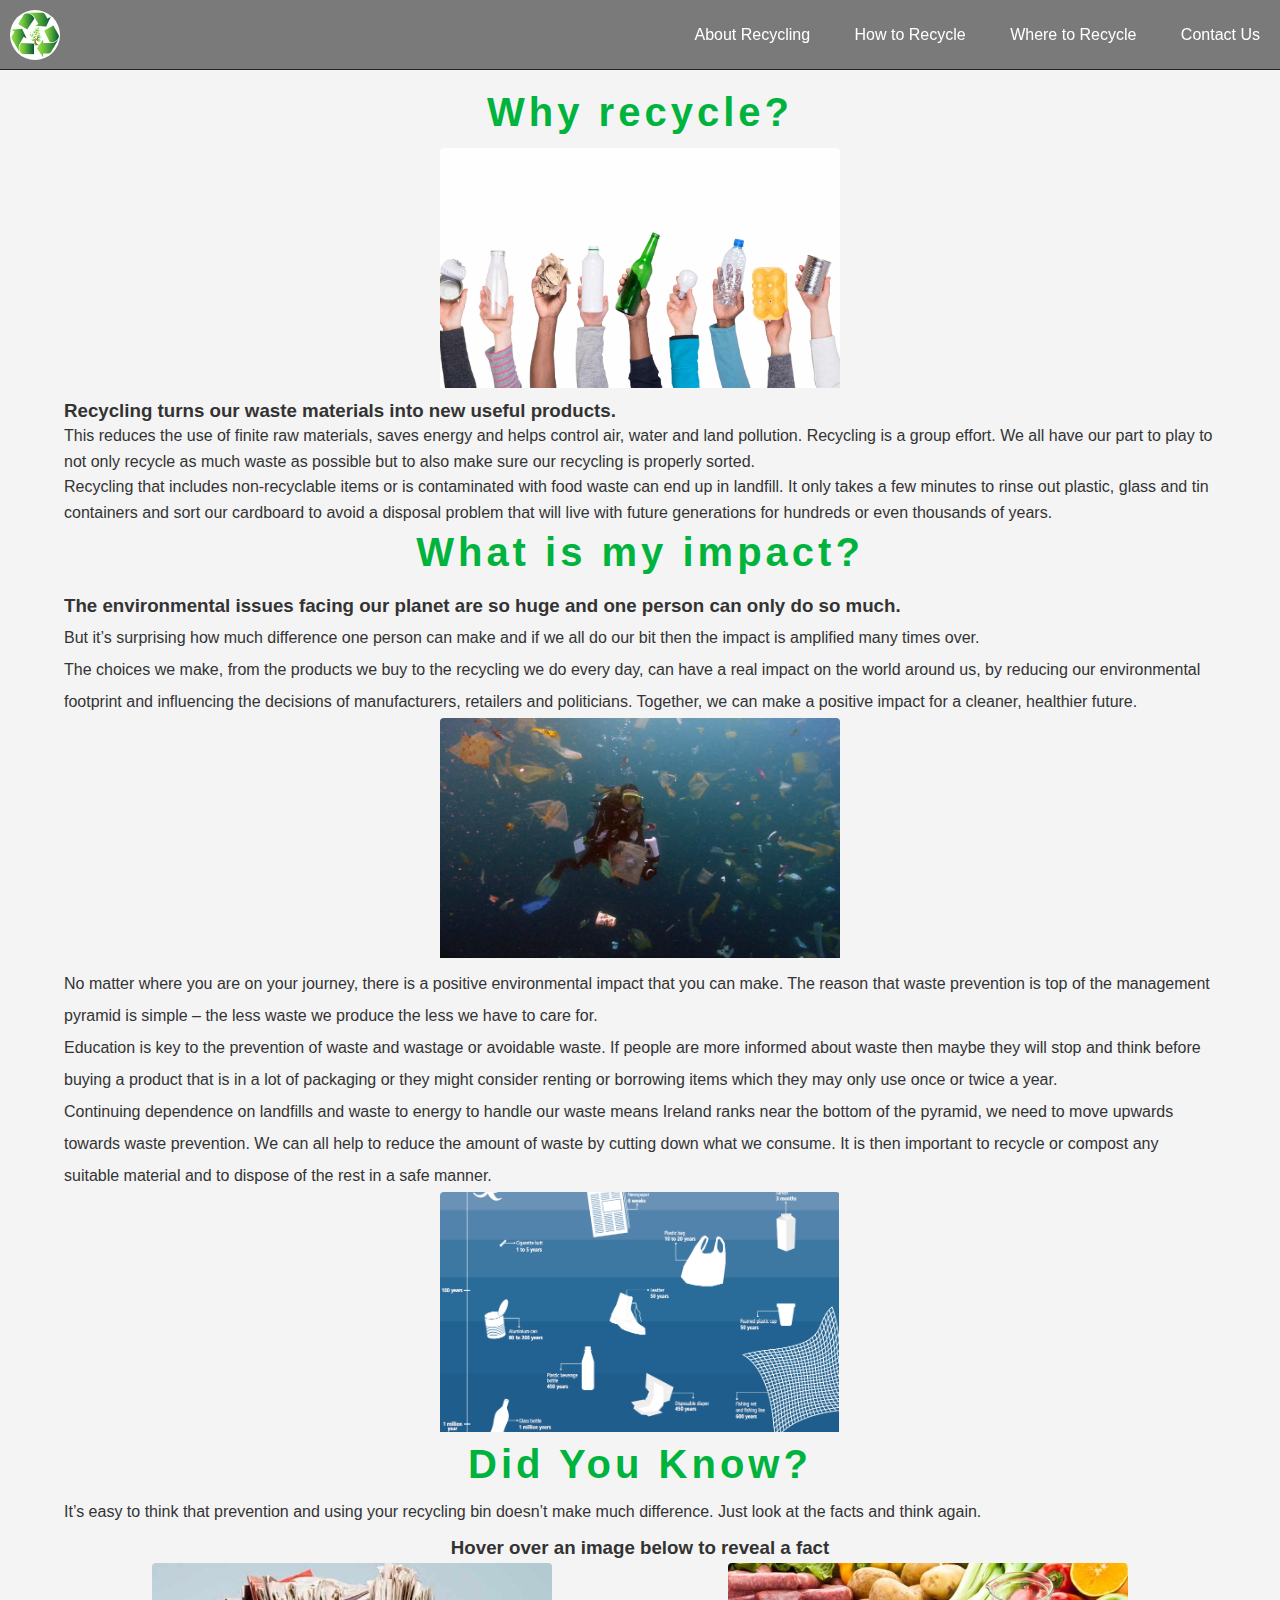
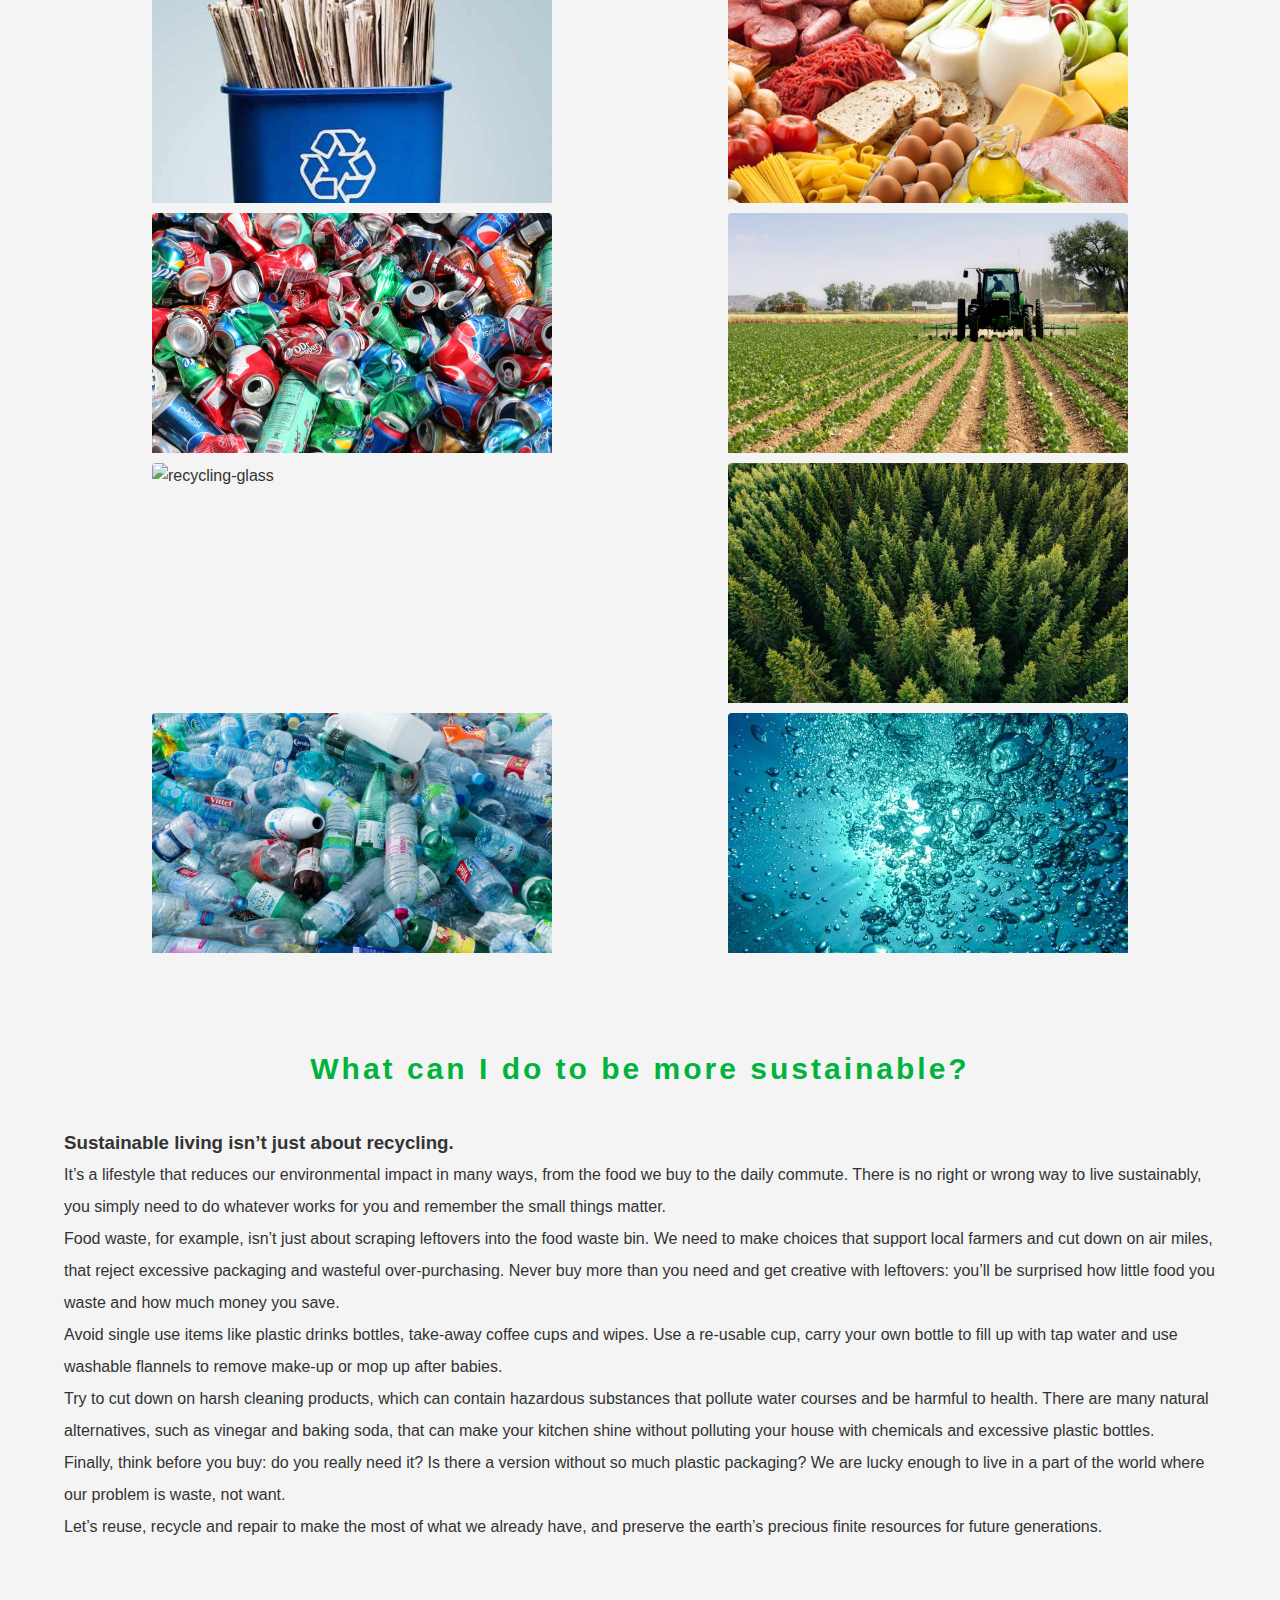
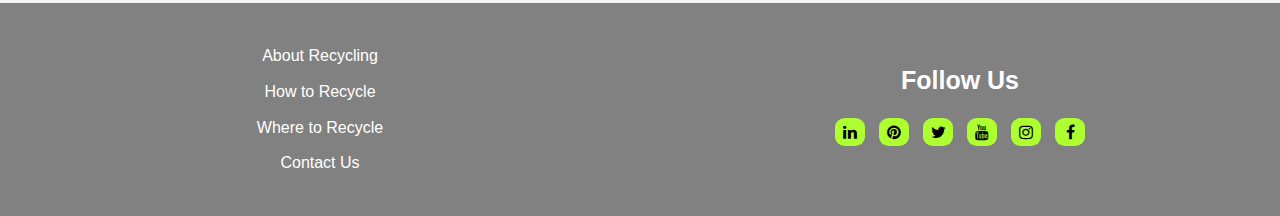
==== about.html @ f5312fed "Implemented about page" ====
<!DOCTYPE html>
<html lang="en">

<head>
   <meta charset="UTF-8">
   <meta name="viewport" content="width=device-width, initial-scale=1.0">
   <meta http-equiv="X-UA-Compatible" content="ie=edge">
   <!-- Google Font -->
   <link href="https://fonts.googleapis.com/css?family=Roboto|Tomorrow&display=swap" rel="stylesheet">

   <!-- Add icon library -->
   <link rel="stylesheet" href="https://cdnjs.cloudflare.com/ajax/libs/font-awesome/4.7.0/css/font-awesome.min.css">

   <!-- Styles -->
   <link rel="stylesheet" href="./assets/css/index.css" type="text/css">
   <link rel="stylesheet" href="./assets/css/menu.css" type="text/css">
   <link rel="stylesheet" href="./assets/css/about.css" type="text/css">

   <title>Web Design Project</title>
</head>

<body>
   <header>
      <nav class="main-menu">
         <a href="#">
            <img id="logo" src="./assets/img/logo.jpg" alt="logo" width="50">
         </a>
         <input type="checkbox" id="toggle" />
         <label for="toggle" class="hamburger">
            <div class="top-bun"></div>
            <div class="meat"></div>
            <div class="bottom-bun"></div>
         </label>

         <div class="menu">
            <ul>
               <li><a href="#">About Recycling</a></li>
               <li><a href="./howToRecycle.html">How to Recycle</a></li>
               <li><a href="./recyclingproject.html">Where to Recycle</a></li>
               <li><a href="./contact.html">Contact Us</a></li>
            </ul>
         </div>
      </nav>
   </header>

   <div class="container-about">
      <section id="why">
        <h2>Why recycle?</h2>
        <img src="./assets/img/about_imgs/recyclehand.jpg" alt="hands-holding-recyclable-items" class="image-responsive" />
  
        <h3>Recycling turns our waste materials into new useful products.</h3>
        <p>This reduces the use of finite raw materials, saves energy and helps
          control air, water and land pollution.
          Recycling is a group effort. We all have our part to play to not only
          recycle as much waste as possible but to also make sure our recycling
          is properly sorted.
        </p>
  
        <p>
          Recycling that includes non-recyclable items or is contaminated with food
          waste can end up in landfill.
          It only takes a few minutes to rinse out plastic, glass and tin
          containers and sort our cardboard to avoid a disposal problem that will
          live with future generations for hundreds or even thousands of years.
        </p>
      </section>
      <!--end of section = "why"-->
  
  
      <section id="impact">
        <h2>What is my impact?</h2>
        <h3>The environmental issues facing our planet are so huge and one person
          can only do so much. </h3>
        <p>But it’s surprising how much difference one person
          can make and if we all do our bit then the impact is amplified many
          times over.
        </p>
        <p>
          The choices we make, from the products we buy to the recycling we do every
          day, can have a real impact on the world around us, by reducing our
          environmental footprint and influencing the decisions of manufacturers,
          retailers and politicians. Together, we can make a positive impact for a
          cleaner, healthier future.
        </p>
      </section>
      <!--end of section = "impact"-->
  
      <div class="container-picflex">
          <img src="./assets/img/about_imgs/plasticocean.jpg" alt="plastics-in-ocean" class="image-responsive" />
        <!--end of div class = "pic-left"-->
      </div>
      <!--end of div class = "container-picflex"-->
  
      <section id="impact2">
        <p>
          No matter where you are on your journey, there is a positive environmental
          impact that you can make.
          The reason that waste prevention is top of the management pyramid is
          simple – the less waste we produce the less we have to care for.
        </p>
        <p>Education is key to the prevention of waste and wastage or avoidable
          waste. If people are more informed about waste then maybe they will stop
          and think before buying a product that is in a lot of packaging or they
          might consider renting or borrowing items which they may only use once or
          twice a year.
        </p>
        <p>
          Continuing dependence on landfills and waste to energy to handle our
          waste means Ireland ranks near the bottom of the pyramid, we need to move
          upwards towards waste prevention. We can all help to reduce the amount of
          waste by cutting down what we consume. It is then important to recycle or
          compost any suitable material and to dispose of the rest in a safe manner.
        </p>
        <img src="./assets/img/about_imgs/decomposesea.png" alt="decompose-rate-in-the-sea" class="image-responsive" />
      </section>
      <!--end of section class = "impact2"-->
  
  
      <section id="Didyouknow">
        <h2>Did You Know?</h2>
        <p>
          It’s easy to think that prevention and using your recycling bin
          doesn’t make much difference. Just look at the facts and think again.
        </p>
        <h3>Hover over an image below to reveal a fact</h3>
      </section>
      <!--end of section class = "Didyouknow"-->
  
      <div class="containerflexpicoverlay">
        <div class="container-box1">
          <div class="picoverlay">
            <img src="./assets/img/about_imgs/recycledpaper.jpg" alt="recycling-paper" class="image-responsive">
            <div class="overlay">
              <div class="text">It is possible to recycle one sheet of printer paper up to 7 times</div>
            </div>
            <!--end of div class = overlay"-->
          </div>
          <!--end of div class = "containerflexpicoverlay"-->
  
  
          <div class="picoverlay">
            <img src="./assets/img/about_imgs/aluminiumcans.png" alt="aluminium-cans" class="image-responsive">
            <div class="overlay">
              <div class="text">If you recycle one aluminium can today,
                it can be made into a new can, get filled and be back on the shelf in just <strong>six</strong> weeks
              </div>
            </div>
            <!--end of div class = overlay"-->
          </div>
          <!--end of div class = "picoverlay2""-->
  
          <div class="picoverlay">
            <img src="./assets/img/about_imgs/glassrecycle.jpg" alt="recycling-glass" class="image-responsive">
            <div class="overlay">
              <div class="text">Over a ton of natural resources are saved for every ton of glass recycled</div>
            </div>
            <!--end of div class = overlay"-->
          </div>
          <!--end of div class = "picoverlay3""-->
  
          <div class="picoverlay">
            <img src="./assets/img/about_imgs/plasticbottles.jpg" alt="plastic-bottles" class="image-responsive">
            <div class="overlay">
              <div class="text">Recycling just 1 tonne of plastics saves 1,000–2,000 gallons of petroleum</div>
            </div>
            <!--end of div class = overlay"-->
          </div>
          <!--end of div class = "picoverlay4""-->
        </div>
        <div class="container-box2">
          <div class="picoverlay">
            <img src="./assets/img/about_imgs/food.jpg" alt="display-of-food" class="image-responsive">
            <div class="overlay">
              <div class="text">One million tonnes of food waste is produced in Ireland annually.
                That’s enough food waste to fill Croke Park two and a half times!
              </div>
            </div>
            <!--end of div class = overlay"-->
          </div>
          <!--end of div class = "picoverlay5""-->
  
          <div class="picoverlay">
            <img src="./assets/img/about_imgs/farmcrops.jpg" alt="tractor-on-farmland" class="image-responsive">
            <div class="overlay">
              <div class="text">Over ⅓ of the food produced globally goes to waste</div>
            </div>
            <!--end of div class = overlay"-->
          </div>
          <!--end of div class = "picoverlay6""-->
  
          <div class="picoverlay">
            <img src="./assets/img/about_imgs/trees.jpg" alt="trees" class="image-responsive">
            <div class="overlay">
              <div class="text">Each ton of recycled paper can save 17 trees,
                2 cubic metres of landfill space &amp; 7,000 gallons of water</div>
            </div>
            <!--end of div class = overlay"-->
          </div>
          <!--end of div class = "picoverlay7""-->
  
          <div class="picoverlay">
            <img src="./assets/img/about_imgs/water.jpg" alt="water" class="image-responsive">
            <div class="overlay">
              <div class="text">25% of the world’s freshwater supply is used to grow
                food that is never eaten</div>
            </div>
            <!--end of div class = overlay"-->
          </div>
          <!--end of div class = "picoverlay8""-->
  
        </div>
        <!---end of "containerflexpicoverlay"-->
      </div>
      
      <section id="sustainable">
        <h2>What can I do to be more sustainable?</h2>
        <h3>Sustainable living isn’t just about recycling.</h3>
  
        <p>It’s a lifestyle that reduces our environmental impact in many ways, from the food we buy to the daily commute.
          There is no right or wrong way to live sustainably, you simply need to do whatever works for you and remember
          the small things matter.
        </p>
  
        <p>Food waste, for example, isn’t just about scraping leftovers into the food waste bin. We need to make choices
          that support
          local farmers and cut down on air miles, that reject excessive packaging and wasteful over-purchasing.
          Never buy more than you need and get creative with leftovers: you’ll be surprised how little food you waste and
          how much money you save.
        </p>
  
        <p>Avoid single use items like plastic drinks bottles, take-away coffee cups and wipes. Use a re-usable cup, carry
          your own bottle to fill up
          with tap water and use washable flannels to remove make-up or mop up after babies.
        </p>
  
        <p>Try to cut down on harsh cleaning products, which can contain hazardous substances that pollute water courses
          and be harmful to health.
          There are many natural alternatives, such as vinegar and baking soda, that can make your kitchen shine without
          polluting your house with
          chemicals and excessive plastic bottles.
        </p>
  
        <p>Finally, think before you buy: do you really need it? Is there a version without so much plastic packaging?
          We are lucky enough to live in a part of the world where our problem is waste, not want.
        </p>
        <p>Let’s reuse, recycle and repair to make the
          most of what we already have, and preserve the earth’s precious finite resources for future generations.
        </p>
      </section>
  
    </div>
    <!--.container -->

   <footer>
      <section class=social-media>
         <h4>Follow Us</h4>
         <ul>
            <div class="social-icons-first">
               <li><a href="#" class="fa fa-linkedin"></a></li>
               <li><a href="#" class="fa fa-pinterest"></a></li>
               <li><a href="#" class="fa fa-twitter"></a></li>
            </div>
            <div class="social-icons-second">
               <li><a href="#" class="fa fa-youtube"></a></li>
               <li><a href="#" class="fa fa-instagram"></a></li>
               <li><a href="#" class="fa fa-facebook"></a></li>
            </div>
         </ul>
      </section>

      <nav class="footer-menu">
         <ul>
            <li><a href="#">About Recycling</a></li>
            <li><a href="./howToRecycle.html">How to Recycle</a></li>
            <li><a href="./recyclingproject.html">Where to Recycle</a></li>
            <li><a href="./contact.html">Contact Us</a></li>
         </ul>
      </nav>
   </footer>
   <script src="./assets/js/scrollUpButton.js"></script>
</body>

</html>
---- assets/css/index.css ----
/* Variables */
:root {
   --primary-color: rgba(13, 110, 139, 0.75);
   --overlay-color: rgba(24, 39, 51, 0.5);
   --menu-speed: 0.75s;
}

*{
   margin: 0;
   padding: 0;
   box-sizing: border-box;
}

html {
   scroll-behavior: smooth;
 }

body {
   background-color: rgb(238, 238, 238);
   font-family: 'Roboto', sans-serif;
   line-height: 1.4;
}

.jumbotron {
   background: rgba(0,0,0,.5);
   padding: 20px;
}

input[type="button"] {
   color: darkgreen;
   padding: 5px 8px;
   background: transparent;
   border-radius: 4px;
   border: 3px solid #4f7712;
   cursor: pointer;
   font-size: 14px;
}

input[type="button"]:hover {
   background: #4f7712;
   color: white;
   transition: ease-in 0.5s;
}

/* Loader - inspired from W3school */
.loader {
   display: block;
   margin: auto;
   border: 16px solid #f3f3f3;
   border-radius: 50%;
   border-top: 16px solid #34db4a;
   width: 120px;
   height: 120px;
   -webkit-animation: spin 2s linear infinite; /* Safari */
   animation: spin 2s linear infinite;
 }
 
 /* Safari */
 @-webkit-keyframes spin {
   0% { -webkit-transform: rotate(0deg); }
   100% { -webkit-transform: rotate(360deg); }
 }
 
 @keyframes spin {
   0% { transform: rotate(0deg); }
   100% { transform: rotate(360deg); }
 }

/*
**
**
*** Scroll Top Button
**
**
*/

.scroll-top-btn {
   font-size: 50px;
   color: #45eb69;
   position: fixed;
   background-color: transparent;
   padding: 10px;
   bottom: 30px;
   right: 30px;
   opacity: 0;
   cursor: pointer;
   border: none;
   transition: transform 0.5s ease, opacity 0.5s ease,
    background-color 0.3s ease;
}

.scroll-top-btn:hover,
.scroll-top-btn:active {
   color: #2eb34b;
}

.scroll-top-btn:focus {
   outline: none;
}

.show {
   opacity: 1;
   transform: translateY(0);
}

/*
**
**
*** Callout Section
**
**
*/


.container-callout {
   background: url("../img/bg.jpg") no-repeat center center fixed; 
   -webkit-background-size: cover;
   -moz-background-size: cover;
   -o-background-size: cover;
   background-size: cover;

   height: 100vh;


   display: flex;
   align-items: center;
   justify-content: center;
}

.jumbotron h1 {
   color: rgb(255,255,255);
   opacity: 1;
   font-size: 35px;
   font-family: Tomorrow, sans-serif;
   letter-spacing: 3px;
}

h2 {
   font-size: 35px;
   font-family: Tomorrow, sans-serif;
}

/* ARROWS */

.container-callout .scrollDown {
   position: absolute;
   top: 80%;
   left: 50%;
   transform: translate(-50%, -50%);
   padding: 50px;
 }

 .container-callout .scrollDown span {
   display: block;
   width: 20px;
   height: 20px;
   margin: -10px;
   border-bottom: 5px solid #e5f3bd;
   border-right: 5px solid #e5f3bd;
   transform: rotate(45deg);
   animation: arrows 2s infinite;
 }

 .container-callout .scrollDown span:nth-child(1) {
   animation-delay: -0.2s;
 }

 .container-callout .scrollDown span:nth-child(2) {
   animation-delay: -0.4s;
 }

 @keyframes arrows {
   0% {
     opacity: 0;
     transform: rotate(45deg) translate(-20px, -20px);
   }
   50% {
     opacity: 1;
   }
   100% {
     opacity: 0;
     transform: rotate(45deg) translate(20px, 20px);
   }
 }


/*
**
**
*** About Section
**
**
*/

#about-section {
   margin-top: -70px;
   margin-bottom: 70px;
}

.container-index-about {
   margin: auto;
   padding: 40px 20px 80px 20px;
   max-width: 900px;
}

.container-index-about .who-we-are {
   padding: 40px 20px 80px 20px;
}

.container-index-about .our-purpose {
   padding: 40px 20px 80px 20px;
   text-align: right;
}

/*
**
**
*** Pre-Gallery section
**
**
*/

.container-pre-gallery {
   background: url("../img/bg.jpg") no-repeat center center fixed; 
   -webkit-background-size: cover;
   -moz-background-size: cover;
   -o-background-size: cover;
   background-size: cover;
   
   height: 30vh;
  
   
   display: flex;
   align-items: center;
   justify-content: center;
}

.container-pre-gallery h2 {
   color: #fff;
}


/*
**
**
*** Gallery section
**
**
*/

.container-gallery {
   text-align: center;
   margin: 50px 0;
}

.container-gallery .img-wrap {
   text-align: center;
   padding: 20px 0;
   min-height: 300px;
}

.container-gallery .img-wrap img {
   width: 300px;
}

.container-gallery .img-error-msg {
   display: none;
   color: red;
}

@media only screen and (min-width: 960px){
   .container-gallery .img-wrap img {
      width: 500px;
   }
}


/*
**
**
*** Footer
**
**
*/

footer {
   background-color: rgb(129, 129, 129);
   padding: 15px 0;
}

footer h4 {
   text-align: center;
   color: #fff;
   font-size: 25px;
}

footer .social-media {
   text-align: center;
}

footer .social-media ul {
   list-style-type: none;
   display: flex;
   justify-content: center;
}

footer .social-media ul .social-icons-first {
   margin-right: 20px;
}

footer .social-media .fa {
   padding: 6px;
   font-size: 16px;
   width: 30px;
   text-decoration: none;
   margin: 5px 2px;
   border-radius: 33%;

   color: black;
   background-color: greenyellow;
}

footer .social-media .fa:hover {
   opacity: 0.7;
}

footer .footer-menu {
   text-align: center;
   padding: 15px 0;
}

footer .footer-menu ul {
   list-style-type: none;
}

footer .footer-menu ul li {
   margin: 10px;
}

footer .footer-menu ul li a {
   text-decoration: none;
   color: #fff;
}

footer .footer-menu ul li a:hover {
   color: rgb(221, 220, 220);
}

@media only screen and (min-width: 400px){
   footer .social-media ul .social-icons-first {
      display: flex;
      margin-right: initial;
   }

   footer .social-media ul .social-icons-second {
      display: flex;
   }

   footer .social-media ul li {
      padding: 0 5px;
   }
}

@media only screen and (min-width: 960px){
   footer {
      display: flex;
   }

   .social-media {
      width: 50%;
      order: 1;

      display: flex;
      flex-direction: column;
      justify-content: center;
   }

   .social-media h4 {
      margin-bottom: 20px;
   }

   .footer-menu {
      width: 50%;
   }
}
---- assets/css/menu.css ----
.main-menu {
   text-align: right;
   border-bottom: 1px solid #464646;
   height: 70px;
   line-height: 70px;

   background-color: rgba(0,0,0,.5);

   position: fixed;
   width: 100%;
   z-index: 1001;
}

.main-menu label {
   margin: 0 40px 0 0;
   font-size: 26px;
   line-height: 70px;
   display: block;
   cursor: pointer;
   float: right;
   width: 25px;
   color: rgb(230, 230, 20);
}

#toggle {
   display: none;
}

#toggle:checked ~ .menu {
   display: block;
   animation: showNav 550ms ease-in-out;
}

@keyframes showNav {
   from {opacity: 0;}
   to {opacity: 1;}
 }

 .main-menu .menu {
   clear: right;
   display: none;
   background-color: rgba(0,0,0,.5);
}

#logo {
   display: inherit;
   position: absolute;
   top: 10px;
   border-radius: 29px;
   left: 10px;
   z-index: 1001;
}

#logo:hover {
   animation: rotation 1s ease-in-out;
}

@keyframes rotation {
   from {
         -webkit-transform: rotate(0deg);
   }
   to {
         -webkit-transform: rotate(359deg);
   }
}



.main-menu .menu ul li {
   display: block;
   padding: 0 20px;
   text-align: center;
}

.main-menu .menu ul li a {
   color: white;
   text-decoration: none;
}

.main-menu .menu ul li a:hover {
   color: #97f594;
   transition: color .5s ease-out;
}

.main-menu .menu ul li .active {
   color: #97f594;
}

@media only screen and (min-width: 960px){
   .main-menu {
      background-color: inherit;
   }

   .main-menu label {
      display: none;
   }

   .main-menu .menu {
      display: block;
   }

   .main-menu .menu ul li {
      display: inline-block;
      padding: 0 20px;
      text-align: center;
   }
}

.hamburger {
   position: absolute;
   top: 10px;
   right: 5%;
   margin-left: -2em;
   margin-top: -45px;
   width: 2em;
   height: 45px;
   z-index: 5;
 }
 
 .hamburger div {
   position: relative;
   width: 35px;
   height: 4px;
   border-radius: 3px;
   background-color: rgb(230, 230, 20);
   margin-top: 8px;
   transition: all 0.3s ease-in-out;
 }

 #toggle:checked + .hamburger .top-bun {
   transform: rotate(-45deg);
   margin-top: 25px;
 }
 #toggle:checked + .hamburger .bottom-bun {
   opacity: 0;
   transform: rotate(45deg);
 }
 #toggle:checked + .hamburger .meat {
   transform: rotate(45deg);
   margin-top: -5px;
 }


/*
.menu-wrap {
   position: fixed;
   top: 0;
   left: 0;
   z-index: 1;
}

.menu-wrap .toggler {
   position: absolute;
   top: 0;
   left: 0;
   z-index: 2;
   cursor: pointer;
   width: 50px;
   height: 50px;
   opacity: 0;
}

.menu-wrap .hamburger {
   position: absolute;
   top: 0;
   left: 0;
   z-index: 1;
   width: 60px;
   height: 60px;
   padding: 1rem;
   background: var(--primary-color); 
   display: flex;
   align-items: center;
   justify-content: center;
}

Hamburger lines
.menu-wrap .hamburger > div {
   position: relative;
   width: 100%;
   height: 2px;
   background-color: #fff;
   display: flex;
   align-items: center;
   justify-content: center;
   transition: all 0.4s ease;
}

.menu-wrap .hamburger > div:before,
.menu-wrap .hamburger > div:after {
   content: '';
   position: absolute;
   z-index: 1;
   top: -10px;
   width: 100%;
   height: 2px;
   background: inherit;
}

Moves line down
.menu-wrap .hamburger > div:after {
   top: 10px;
}

 Toggler animate
.menu-wrap .toggler:checked + .hamburger > div {
   transform: rotate(135deg);
}

 Turn lines into X 
.menu-wrap .toggler:checked + .hamburger > div:after,
.menu-wrap .toggler:checked + .hamburger > div:before {
   top: 0;
   transform: rotate(90deg);
}

 Rotate on hover when checked
.menu-wrap .toggler:checked:hover + .hamburger > div {
   transform: rotate(225deg);
}

Show menu
.menu-wrap .toggler:checked ~ .menu {
   visibility: visible;
}

.menu-wrap .toggler:checked ~ .menu > div {
   transform: scale(1);
   transition-duration: var(--menu-speed);
}

.menu-wrap .toggler:checked ~ .menu > div > div {
   opacity: 1;
   transition: opacity 0.4s ease;
}

.menu-wrap .menu {
   position: fixed;
   top: 0;
   left: 0;
   width: 100%;
   height: 100%;
   visibility: hidden;
   overflow: hidden;
   display: flex;
   align-items: center;
   justify-content: center;
}

.menu-wrap .menu > div {
   background: var(--overlay-color);
   border-radius: 50%;
   width: 200vw;
   height: 200vw;
   display: flex;
   flex: none;
   align-items: center;
   justify-content: center;
   transform: scale(0);
   transition: all 0.4s ease; probably use JS to insert attribute transition to avoid the animation when refreshing page 
}

.menu-wrap .menu > div > div {
   text-align: center;
   max-width: 90vw;
   max-height: 100vh;
   opacity: 0;
   transition: opacity 0.4s ease;
}

.menu-wrap .menu > div > div > ul > li {
   list-style: none;
   color: #fff;
   font-size: 1.5rem;
   padding: 1rem;
}

.menu-wrap .menu > div > div > ul > li > a {
   color: inherit;
   text-decoration: none;
   transition: color 0.4s ease; 
}
*/
---- assets/css/about.css ----
@charset "UTF-8";

body{
  background-color: #f4f4f4;
  font: normal 16px Hind, Arial;
  line-height: 1.6em;
}

.container-about{
  	margin: auto;
   padding: 90px 5% 60px 5%;
   background-color: #f4f4f4;
   color: #333;
}

h2{
   color: #00b33c;
   font-family: Hind, Arial;
   font-size: 40px;
   font-weight:800;
   letter-spacing: 0.1em;
   word-spacing: 0em;
   text-align: center;
   padding-top: 10px;
   margin-bottom: 22px;
}

.image-responsive {
  max-width: 100%;
  object-fit: cover;
  margin:0px auto;
  display: block;
  border-radius:4px;
  padding-bottom: 10px;
}

#impact{
   line-height: 32px;
}

#impact2{
   line-height: 32px;
}

#impact2 img.decomposesea{
  width:620px;
  height:450px;
  margin:0px auto;
  display: block;
  border-radius:5px;
  padding-top: 10px;
}

#Didyouknow h3{
font-weight: 800;
padding-top: 10px;
padding-bottom: 3px;
text-align: center;
}


.containerflexpicoverlay{
  display: flex;
  flex-direction: column;
  align-items: center;

  max-width: 1200px;
  margin: auto;
}

/* <!---picover1lay---> */
  .picoverlay {
    position: relative;
    max-width: 500px;
  }

  .picoverlay .overlay {
    position: absolute;
    bottom: 0;
    left: 0;
    right: 0;
    width: 100%;
    height: 100%;
    transition: .1s ease;
    opacity: 0%;
  }

  .picoverlay .text{
    color: transparent;
  }

  .picoverlay:hover .overlay {
    opacity: 93%;
    width: 100%;
    background-color: #00b33c;
  }

  .picoverlay:hover .text{
    color: white;
    font-size: 20px;
    position: absolute;
    width: 250px;
    top: 45%;
    left: 50%;
    line-height: 1.5em;
    -webkit-transform: translate(-50%, -50%);
    -ms-transform: translate(-50%, -50%);
    transform: translate(-50%, -50%);
  }

  @media only screen and (min-width: 400px) {
    .picoverlay:hover .text{
      font-size: 25px;
      width: 350px;
    }
  
  }

  @media only screen and (min-width: 880px) {
    .containerflexpicoverlay {
      display: flex;
      flex-direction: row;
      justify-content: space-around;
  }
    .image-responsive {
      max-width: none;
      height: 250px;
      width: 400px;
    }
    .container {
      padding: 0 10%;
    }
  }

  #sustainable h2{
   color: #00b33c;
   font-family: Hind, Arial;
   font-size: 30px;
  	font-weight:700;
  	letter-spacing: 0.1em;
  	word-spacing: 0em;
   text-align: center;
   padding-top: 90px;
   padding-bottom: 20px;
  }

  #sustainable{
    line-height: 32px;
  }
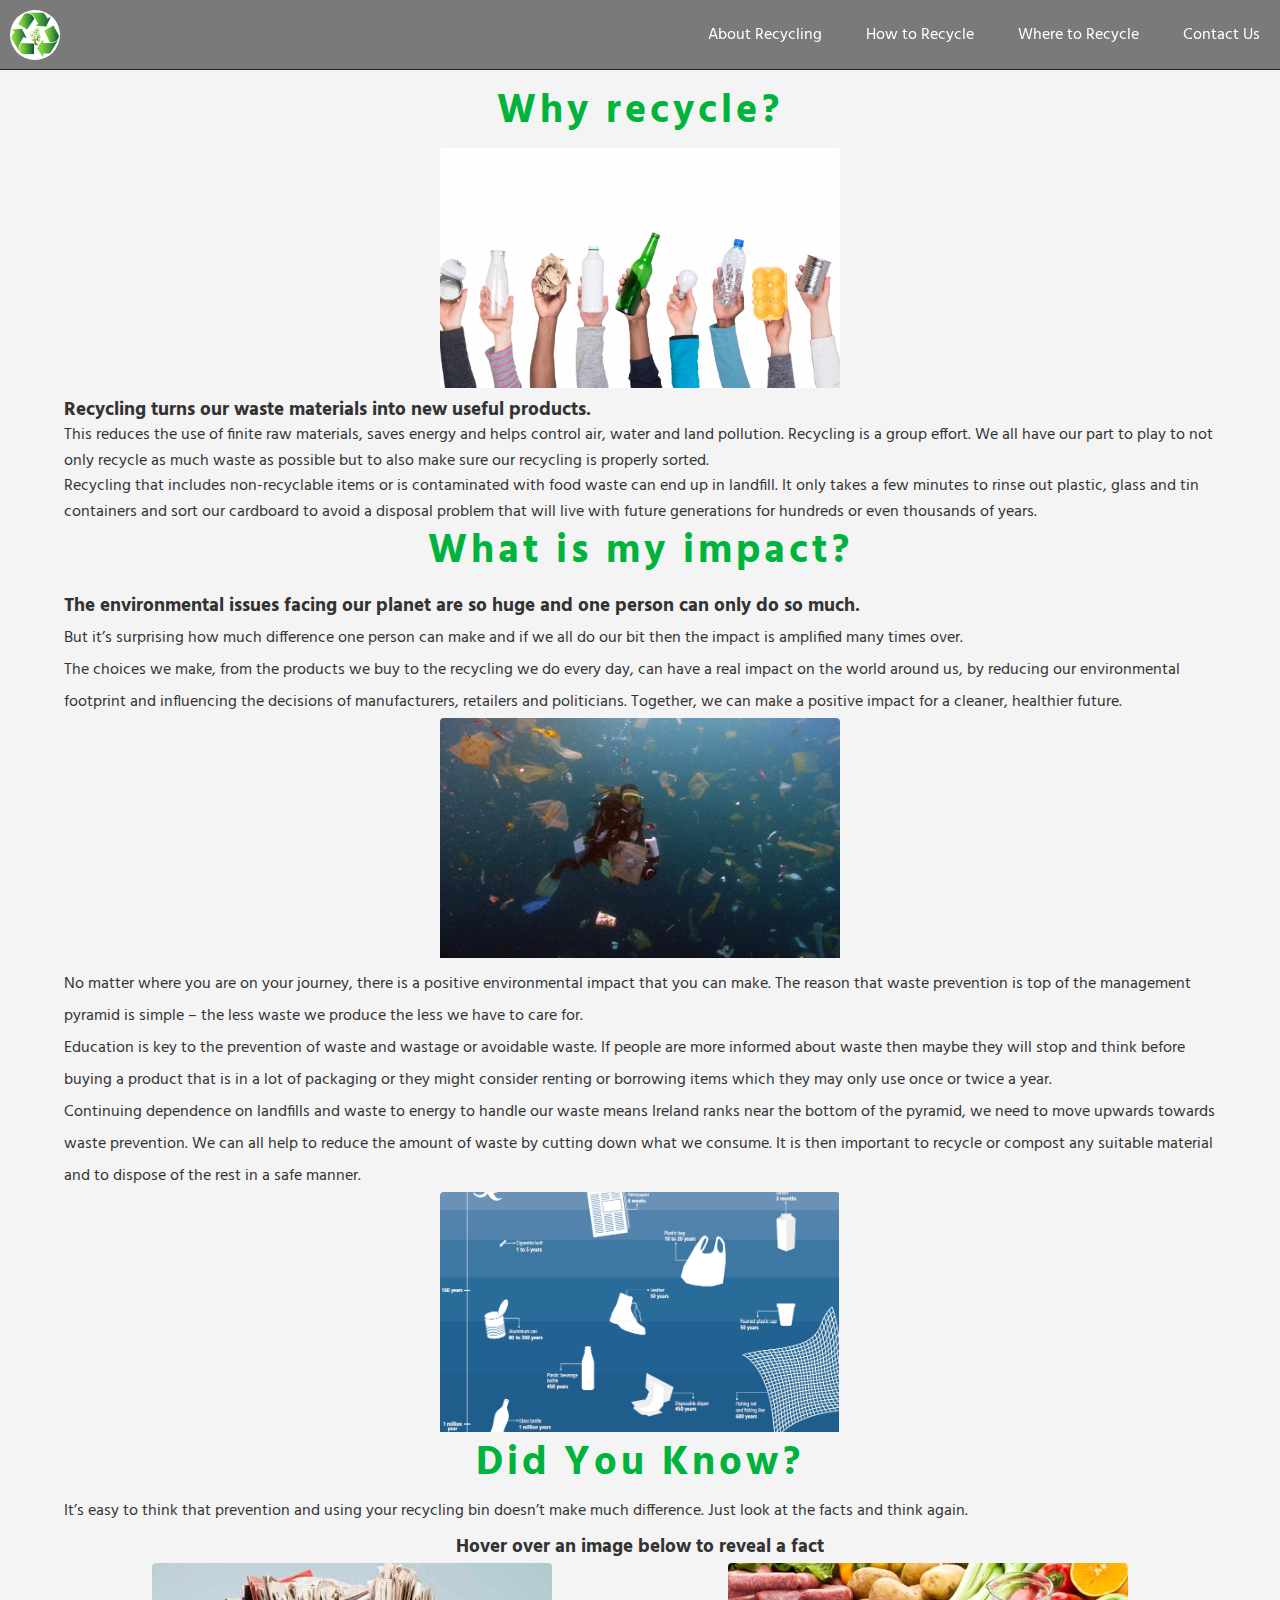
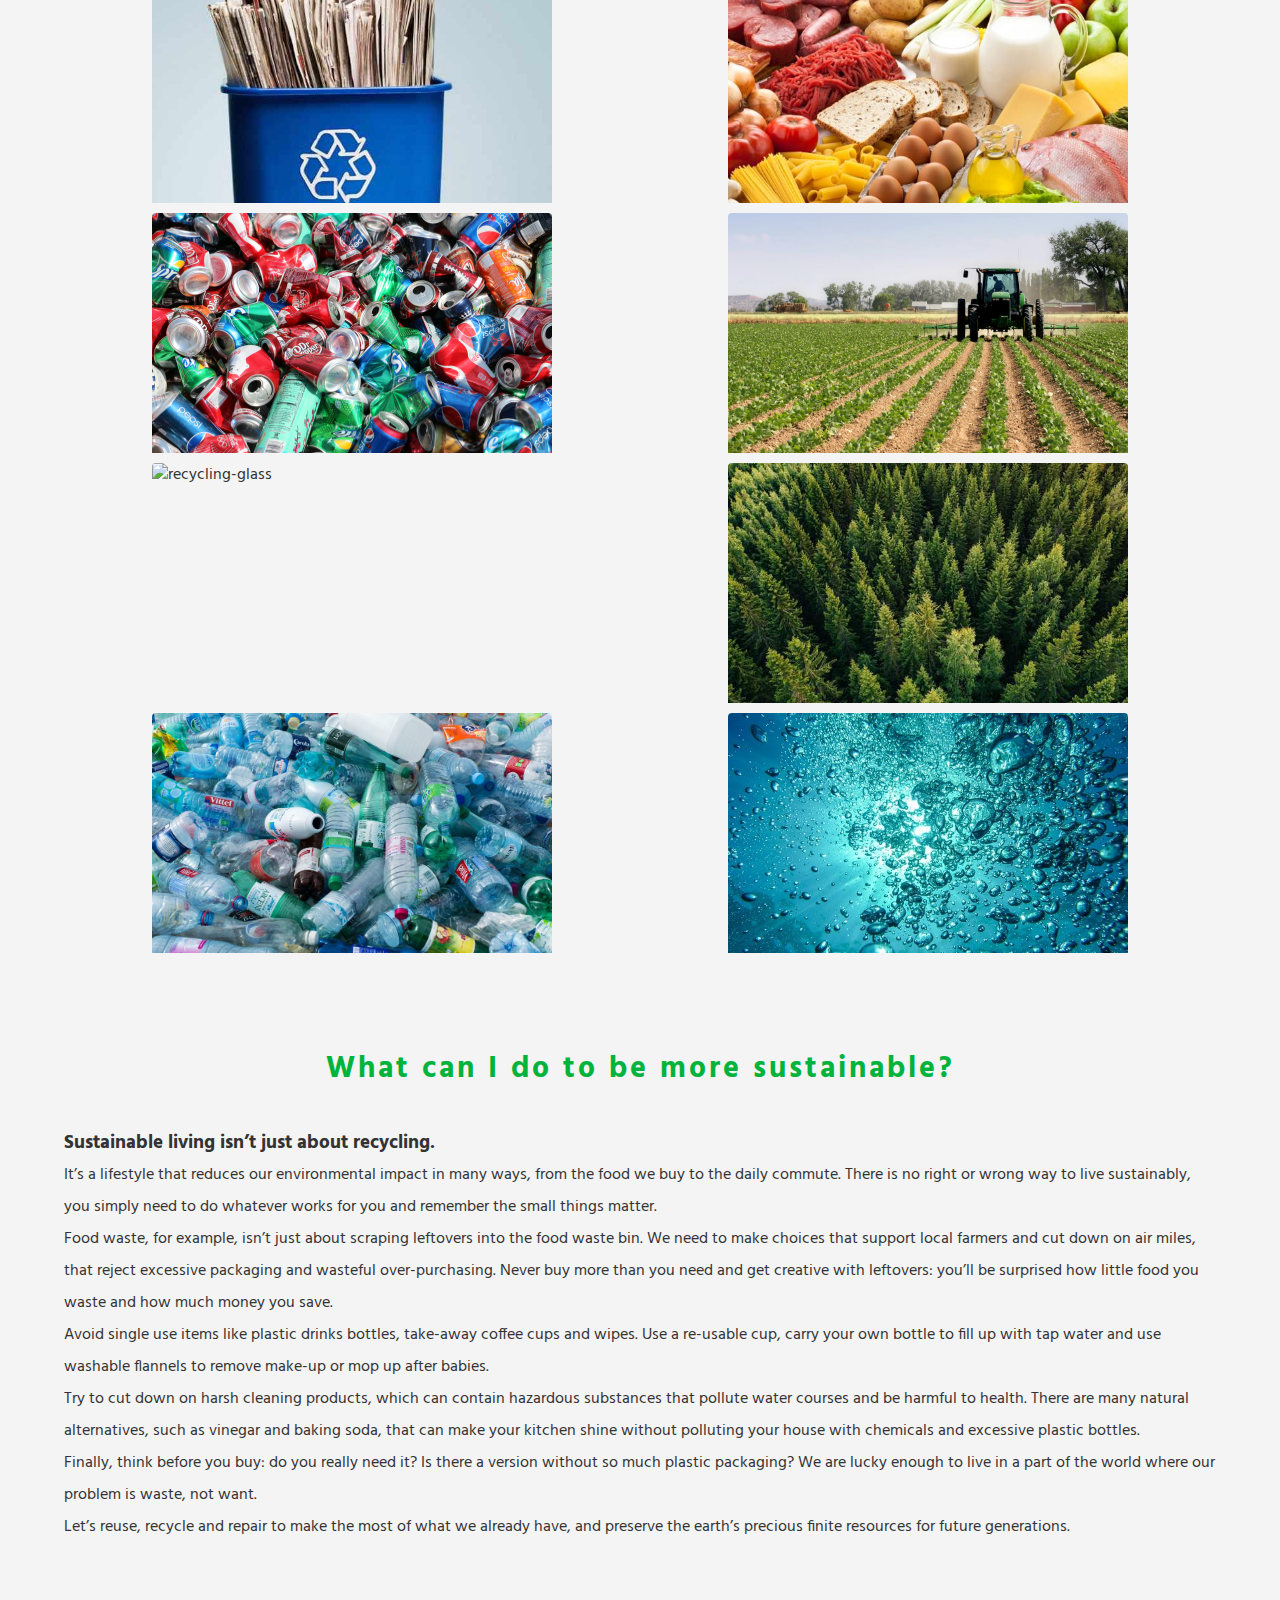
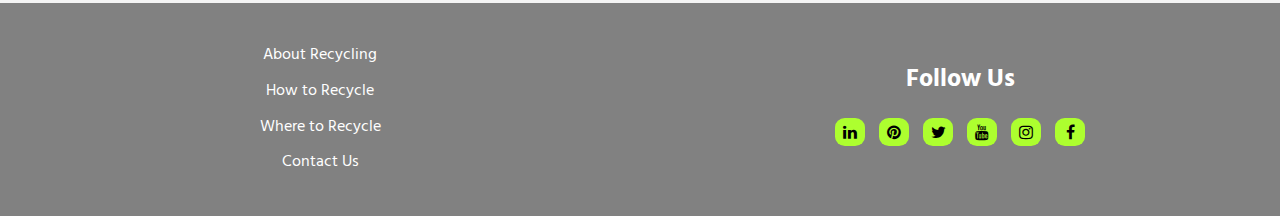
==== commit 4e2be7f9: "Added aditional information to how to recycle page" ====
--- a/about.html
+++ b/about.html
@@ -6,7 +6,7 @@
    <meta name="viewport" content="width=device-width, initial-scale=1.0">
    <meta http-equiv="X-UA-Compatible" content="ie=edge">
    <!-- Google Font -->
-   <link href="https://fonts.googleapis.com/css?family=Roboto|Tomorrow&display=swap" rel="stylesheet">
+   <link href="https://fonts.googleapis.com/css?family=Roboto|Hind&display=swap" rel="stylesheet">
 
    <!-- Add icon library -->
    <link rel="stylesheet" href="https://cdnjs.cloudflare.com/ajax/libs/font-awesome/4.7.0/css/font-awesome.min.css">
--- a/assets/css/index.css
+++ b/assets/css/index.css
@@ -137,7 +137,7 @@
 
 h2 {
    font-size: 35px;
-   font-family: Tomorrow, sans-serif;
+   font-family: Hind, sans-serif;
 }
 
 /* ARROWS */
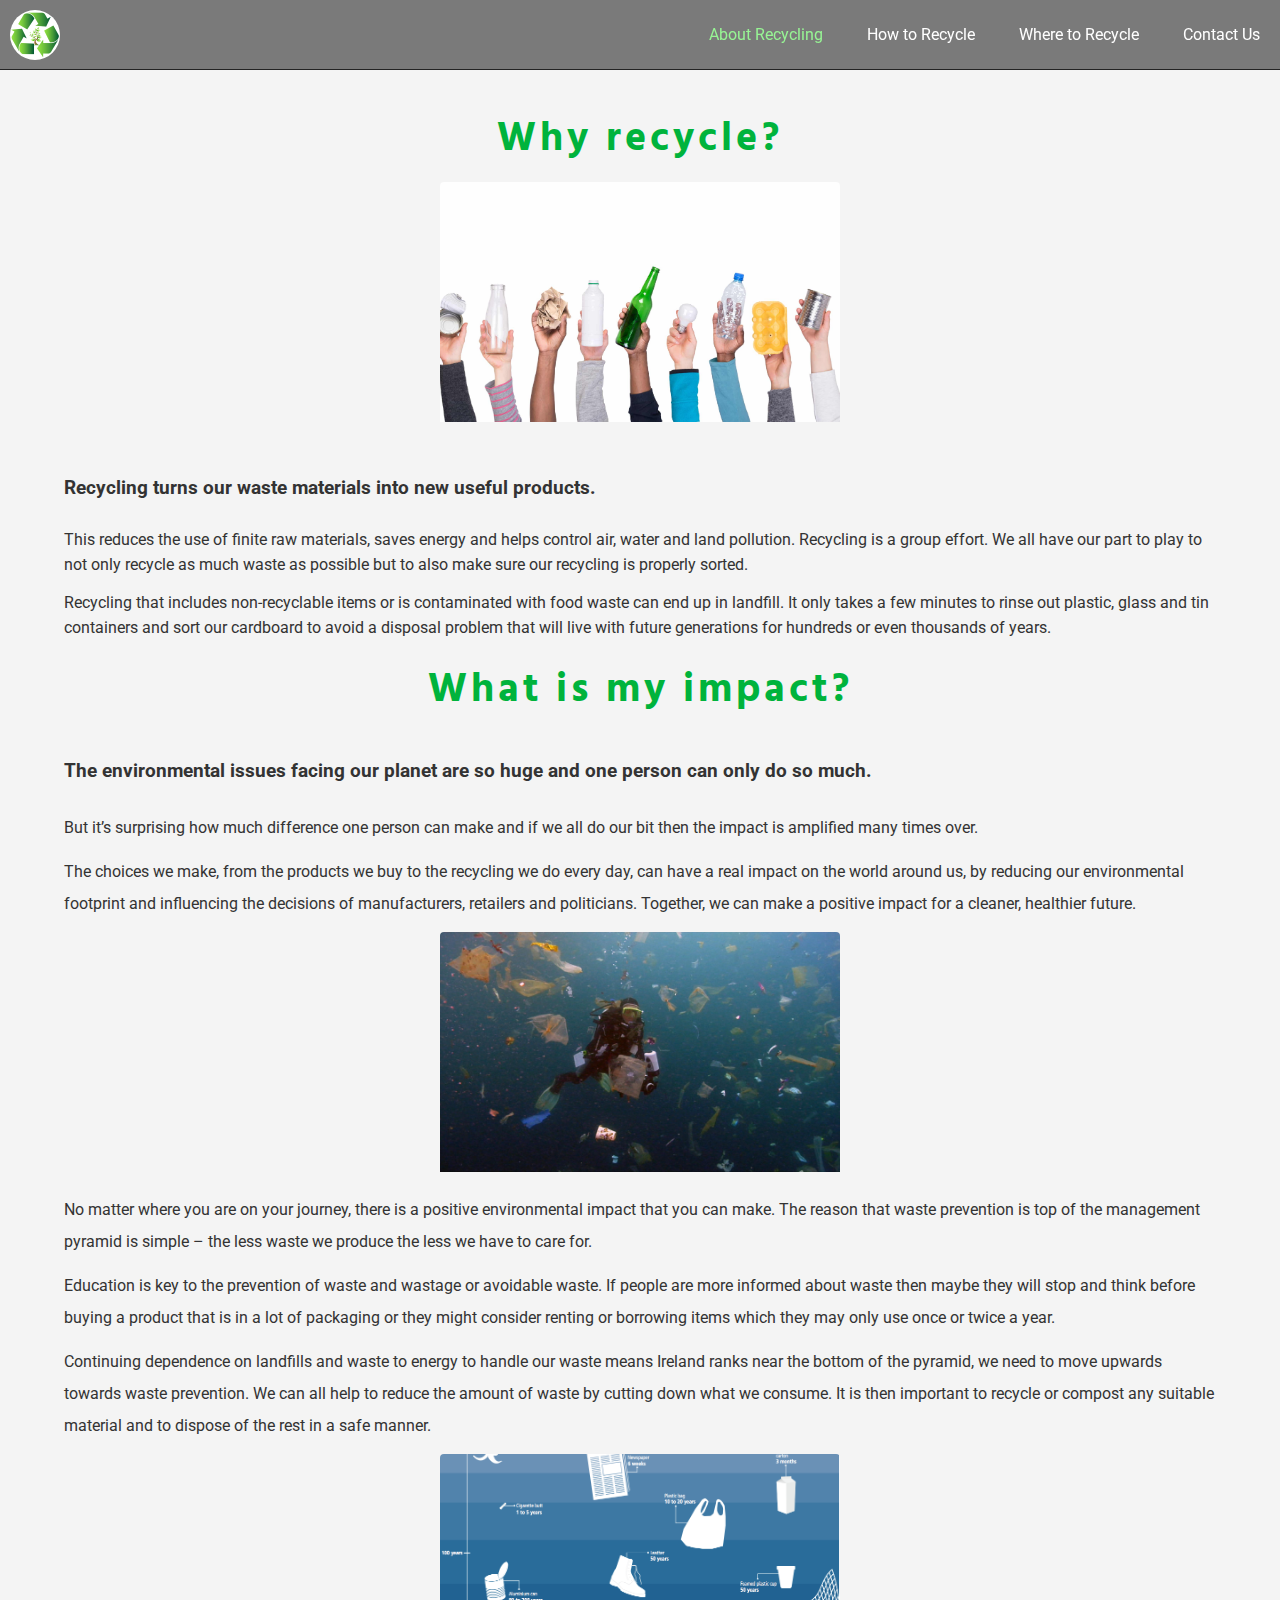
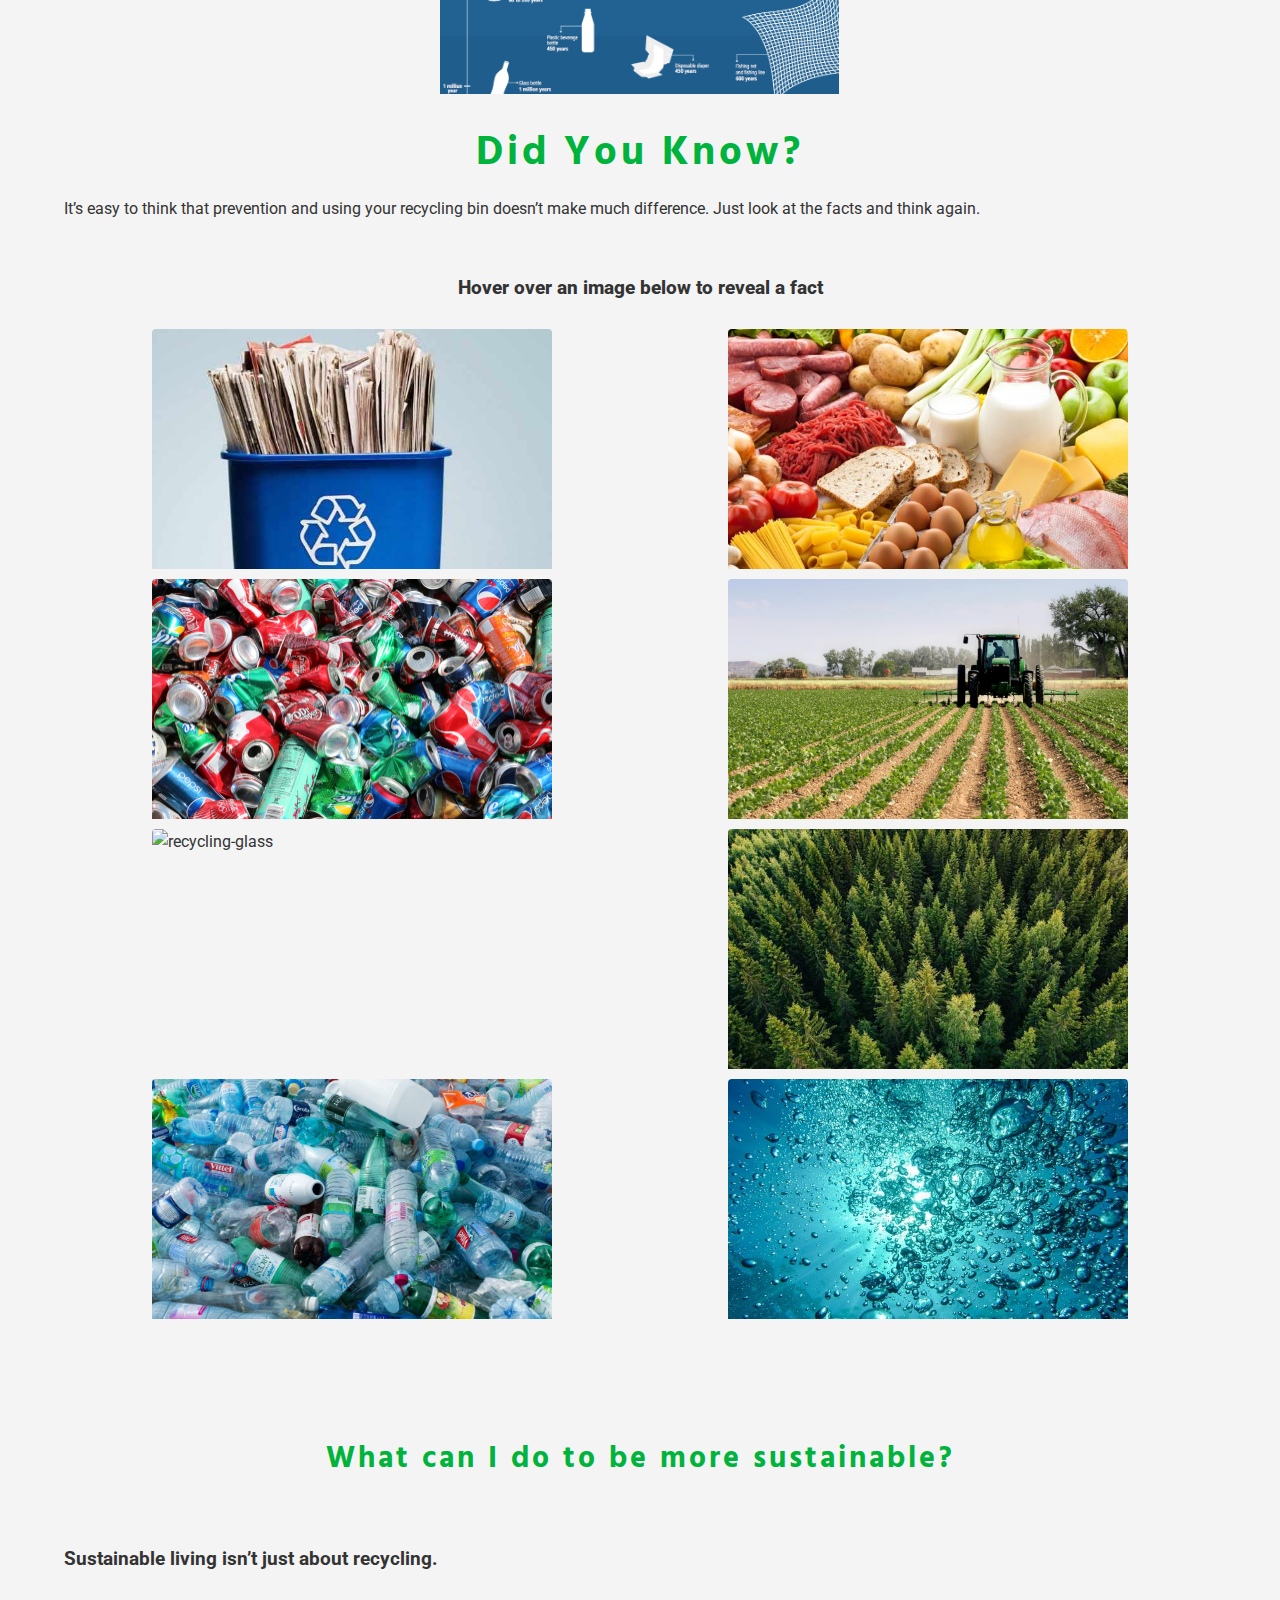
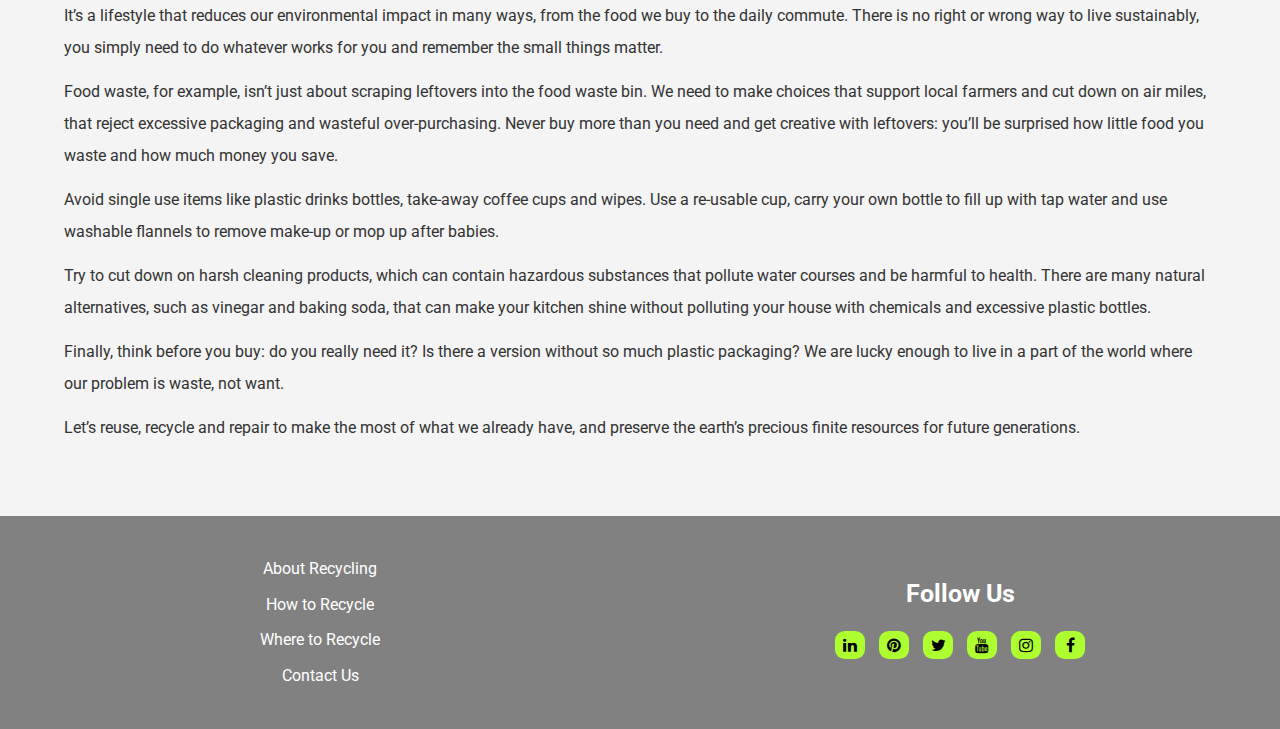
==== commit d5337883: "Added changes" ====
--- a/about.html
+++ b/about.html
@@ -22,7 +22,7 @@
 <body>
    <header>
       <nav class="main-menu">
-         <a href="#">
+         <a href="./index.html">
             <img id="logo" src="./assets/img/logo.jpg" alt="logo" width="50">
          </a>
          <input type="checkbox" id="toggle" />
@@ -34,9 +34,9 @@
 
          <div class="menu">
             <ul>
-               <li><a href="#">About Recycling</a></li>
+               <li><a href="#" class="active">About Recycling</a></li>
                <li><a href="./howToRecycle.html">How to Recycle</a></li>
-               <li><a href="./recyclingproject.html">Where to Recycle</a></li>
+               <li><a href="./whereToRecycle.html">Where to Recycle</a></li>
                <li><a href="./contact.html">Contact Us</a></li>
             </ul>
          </div>
@@ -272,7 +272,7 @@
          <ul>
             <li><a href="#">About Recycling</a></li>
             <li><a href="./howToRecycle.html">How to Recycle</a></li>
-            <li><a href="./recyclingproject.html">Where to Recycle</a></li>
+            <li><a href="./whereToRecycle.html">Where to Recycle</a></li>
             <li><a href="./contact.html">Contact Us</a></li>
          </ul>
       </nav>
--- a/assets/css/index.css
+++ b/assets/css/index.css
@@ -5,7 +5,7 @@
    --menu-speed: 0.75s;
 }
 
-*{
+* {
    margin: 0;
    padding: 0;
    box-sizing: border-box;
@@ -18,7 +18,26 @@
 body {
    background-color: rgb(238, 238, 238);
    font-family: 'Roboto', sans-serif;
-   line-height: 1.4;
+   line-height: 1.6em;
+}
+
+h2 {
+   margin: 20px 0;
+   color: #00b33c;
+   font-size: 40px;
+   font-weight: 800;
+   letter-spacing: 0.1em;
+   word-spacing: 0em;
+   text-align: center;
+   line-height: 40px;
+}
+
+h3 {
+   margin: 44px 0 25px 0;
+}
+
+p {
+   margin: 12px 0;
 }
 
 .jumbotron {
@@ -76,7 +95,7 @@
 
 .scroll-top-btn {
    font-size: 50px;
-   color: #45eb69;
+   color: greenyellow;
    position: fixed;
    background-color: transparent;
    padding: 10px;
@@ -91,7 +110,7 @@
 
 .scroll-top-btn:hover,
 .scroll-top-btn:active {
-   color: #2eb34b;
+   color: yellowgreen;
 }
 
 .scroll-top-btn:focus {
@@ -133,11 +152,6 @@
    font-size: 35px;
    font-family: Tomorrow, sans-serif;
    letter-spacing: 3px;
-}
-
-h2 {
-   font-size: 35px;
-   font-family: Hind, sans-serif;
 }
 
 /* ARROWS */
@@ -207,8 +221,15 @@
    padding: 40px 20px 80px 20px;
 }
 
+.container-index-about .who-we-are h2 {
+   text-align: left;
+}
+
 .container-index-about .our-purpose {
    padding: 40px 20px 80px 20px;
+}
+
+.container-index-about .our-purpose h2 {
    text-align: right;
 }
 
@@ -257,6 +278,10 @@
    text-align: center;
    padding: 20px 0;
    min-height: 300px;
+
+   display: flex;
+   text-align: center;
+   justify-content: center;
 }
 
 .container-gallery .img-wrap img {
--- a/assets/css/menu.css
+++ b/assets/css/menu.css
@@ -122,7 +122,7 @@
    width: 35px;
    height: 4px;
    border-radius: 3px;
-   background-color: rgb(230, 230, 20);
+   background-color: greenyellow;
    margin-top: 8px;
    transition: all 0.3s ease-in-out;
  }
--- a/assets/css/about.css
+++ b/assets/css/about.css
@@ -1,11 +1,3 @@
-@charset "UTF-8";
-
-body{
-  background-color: #f4f4f4;
-  font: normal 16px Hind, Arial;
-  line-height: 1.6em;
-}
-
 .container-about{
   	margin: auto;
    padding: 90px 5% 60px 5%;
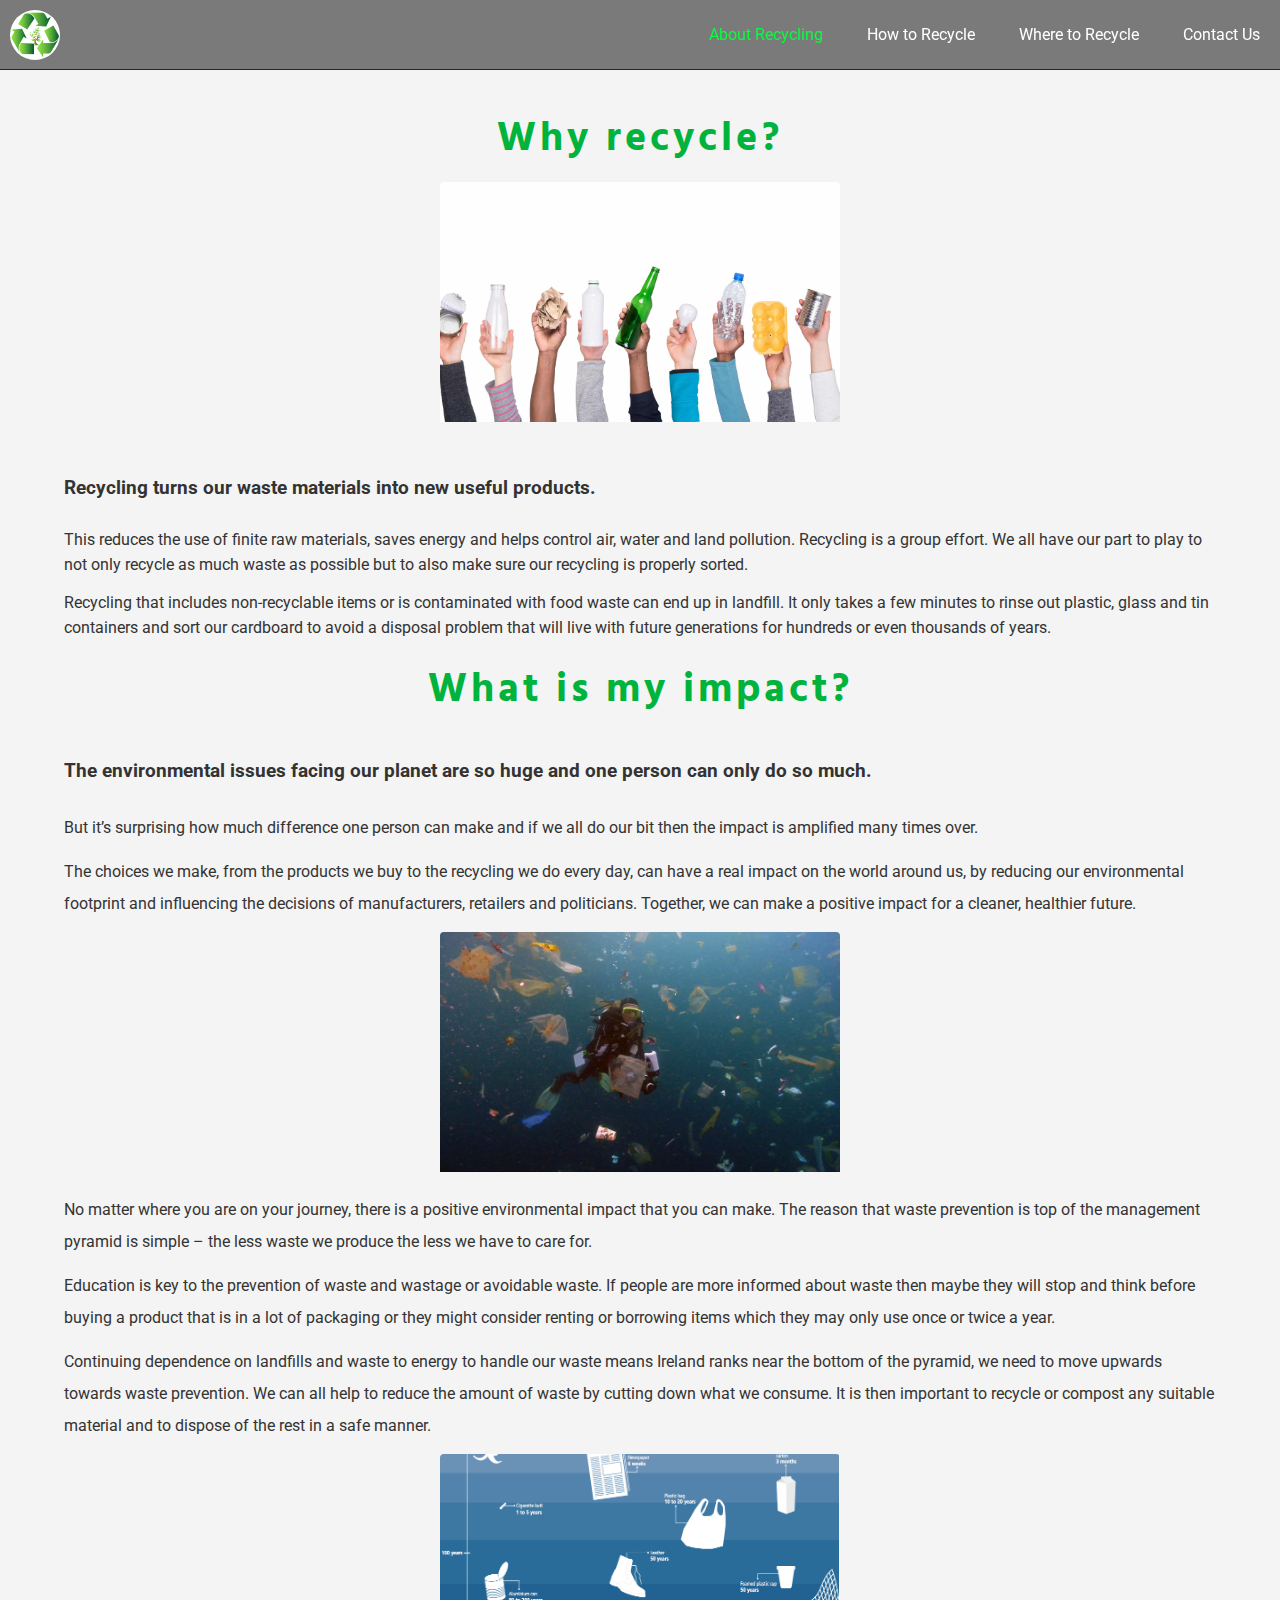
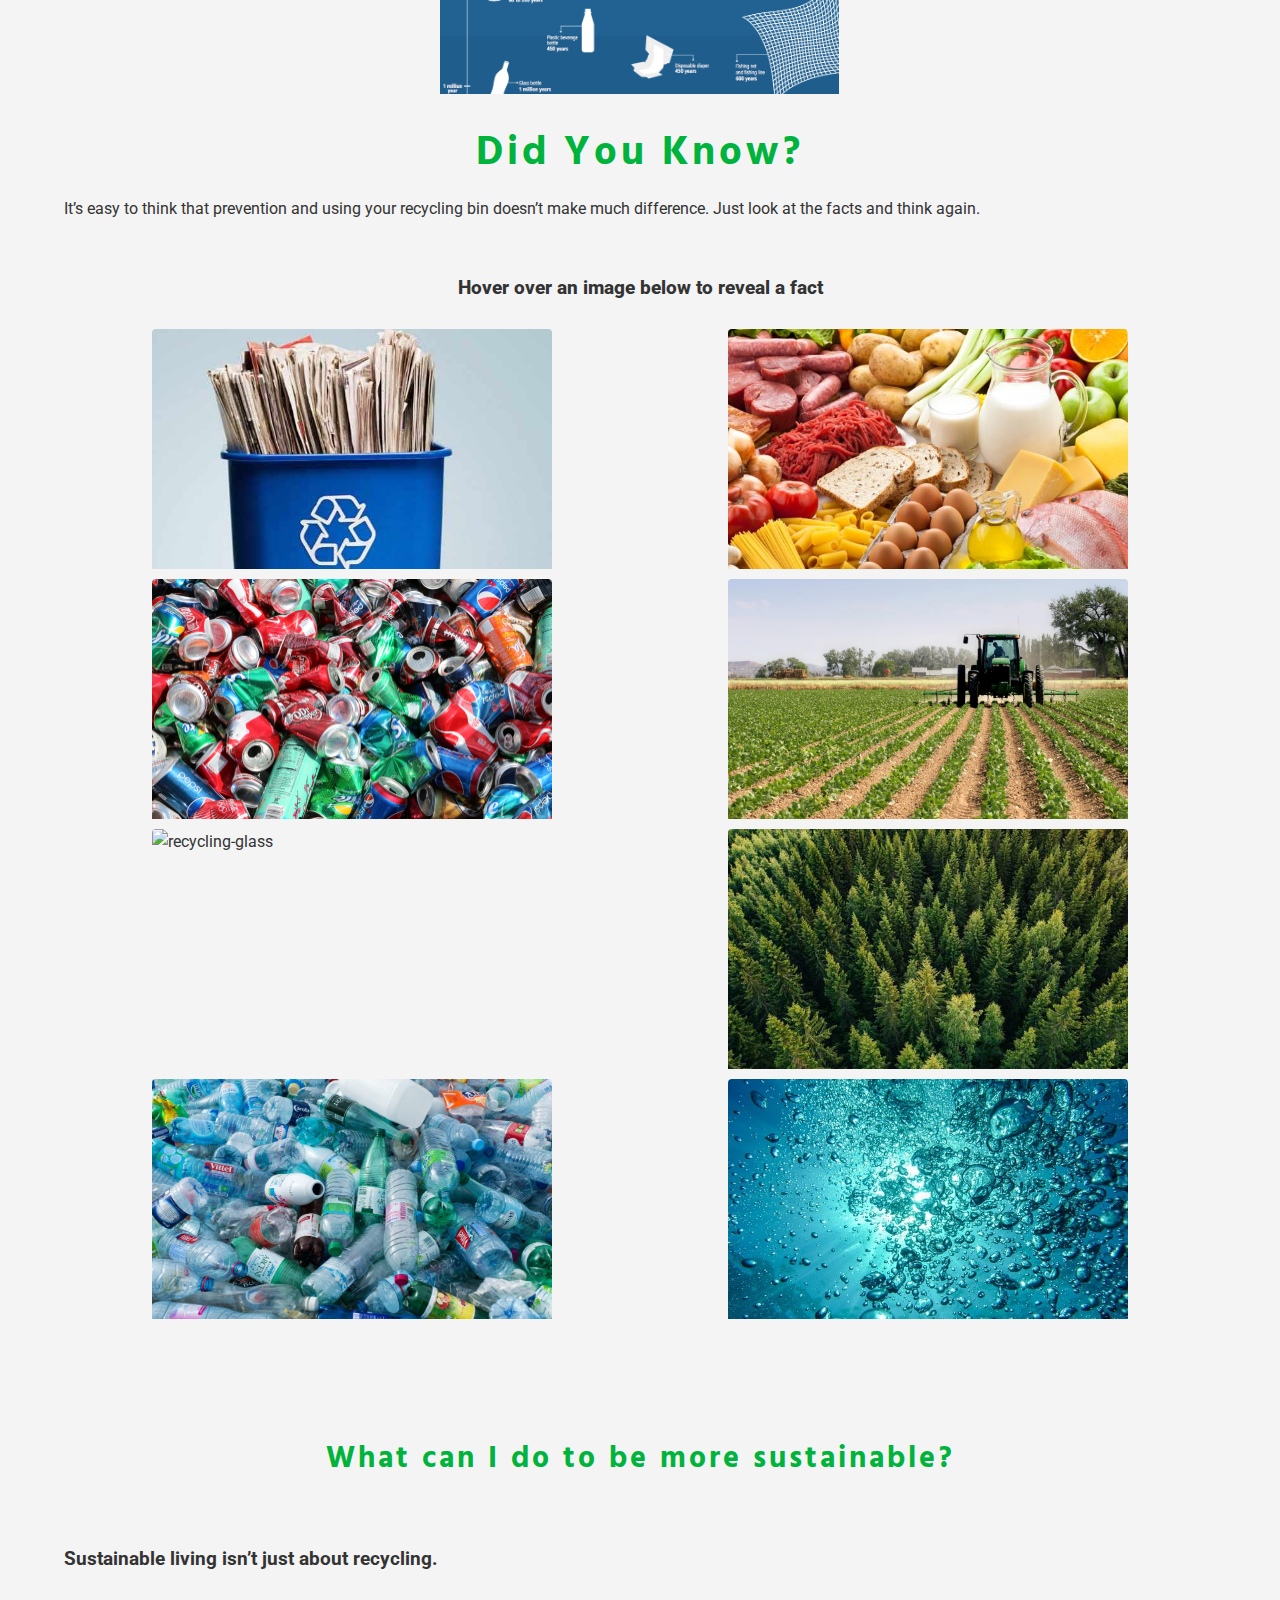
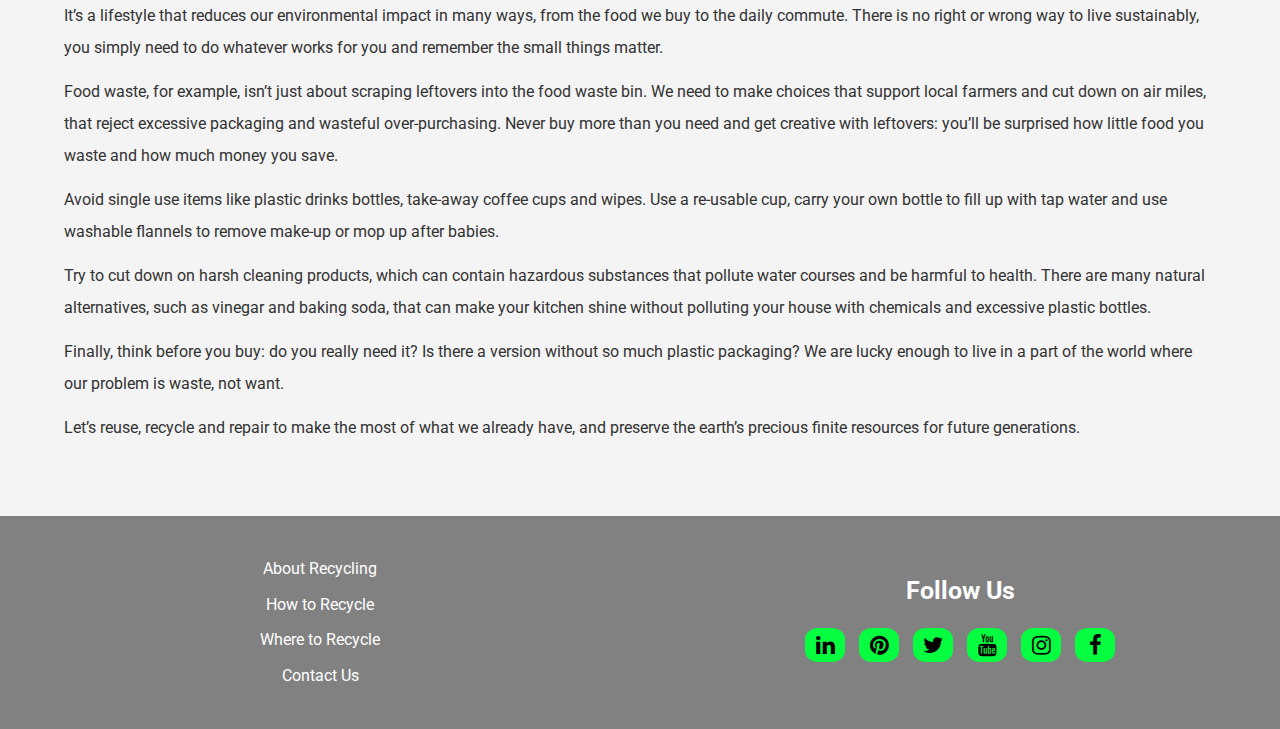
==== commit 4ff5ac9c: "Removed console.logs" ====
--- a/about.html
+++ b/about.html
@@ -16,7 +16,7 @@
    <link rel="stylesheet" href="./assets/css/menu.css" type="text/css">
    <link rel="stylesheet" href="./assets/css/about.css" type="text/css">
 
-   <title>Web Design Project</title>
+   <title><title>Recycling | About</title></title>
 </head>
 
 <body>
--- a/assets/css/index.css
+++ b/assets/css/index.css
@@ -1,6 +1,6 @@
 /* Variables */
 :root {
-   --primary-color: rgba(13, 110, 139, 0.75);
+   --primary-color: #00b33c;
    --overlay-color: rgba(24, 39, 51, 0.5);
    --menu-speed: 0.75s;
 }
@@ -16,7 +16,7 @@
  }
 
 body {
-   background-color: rgb(238, 238, 238);
+   background-color: white;
    font-family: 'Roboto', sans-serif;
    line-height: 1.6em;
 }
@@ -45,21 +45,31 @@
    padding: 20px;
 }
 
-input[type="button"] {
-   color: darkgreen;
-   padding: 5px 8px;
-   background: transparent;
-   border-radius: 4px;
-   border: 3px solid #4f7712;
+input[type="button"], input[type="submit"] {
+   background-color:#333;
+   color:#fff;
    cursor: pointer;
-   font-size: 14px;
-}
-
-input[type="button"]:hover {
-   background: #4f7712;
+   font-size:16px;
+   padding:12px 28px;
+   border-radius:4px;
+   border: none;
+   margin: center;
+   position: inherit;
+   text-align: center;
+}
+
+input[type="button"]:hover, input[type="submit"]:hover {
+   background-color: #4f5951;
    color: white;
-   transition: ease-in 0.5s;
-}
+   opacity: 1;
+}
+
+input[type="button"]:active, input[type="submit"]:active {
+   background-color: #4f5951;
+   box-shadow: 0 5px #666;
+   transform: translate(4px);
+}
+
 
 /* Loader - inspired from W3school */
 .loader {
@@ -95,7 +105,7 @@
 
 .scroll-top-btn {
    font-size: 50px;
-   color: greenyellow;
+   color: #07fd40;
    position: fixed;
    background-color: transparent;
    padding: 10px;
@@ -335,14 +345,14 @@
 
 footer .social-media .fa {
    padding: 6px;
-   font-size: 16px;
-   width: 30px;
+   font-size: 22px;
+   width: 40px;
    text-decoration: none;
    margin: 5px 2px;
    border-radius: 33%;
 
    color: black;
-   background-color: greenyellow;
+   background-color: #07fd40;
 }
 
 footer .social-media .fa:hover {
--- a/assets/css/menu.css
+++ b/assets/css/menu.css
@@ -78,12 +78,12 @@
 }
 
 .main-menu .menu ul li a:hover {
-   color: #97f594;
+   color: #07fd40;
    transition: color .5s ease-out;
 }
 
 .main-menu .menu ul li .active {
-   color: #97f594;
+   color: #07fd40;
 }
 
 @media only screen and (min-width: 960px){
@@ -140,144 +140,3 @@
    margin-top: -5px;
  }
 
-
-/*
-.menu-wrap {
-   position: fixed;
-   top: 0;
-   left: 0;
-   z-index: 1;
-}
-
-.menu-wrap .toggler {
-   position: absolute;
-   top: 0;
-   left: 0;
-   z-index: 2;
-   cursor: pointer;
-   width: 50px;
-   height: 50px;
-   opacity: 0;
-}
-
-.menu-wrap .hamburger {
-   position: absolute;
-   top: 0;
-   left: 0;
-   z-index: 1;
-   width: 60px;
-   height: 60px;
-   padding: 1rem;
-   background: var(--primary-color); 
-   display: flex;
-   align-items: center;
-   justify-content: center;
-}
-
-Hamburger lines
-.menu-wrap .hamburger > div {
-   position: relative;
-   width: 100%;
-   height: 2px;
-   background-color: #fff;
-   display: flex;
-   align-items: center;
-   justify-content: center;
-   transition: all 0.4s ease;
-}
-
-.menu-wrap .hamburger > div:before,
-.menu-wrap .hamburger > div:after {
-   content: '';
-   position: absolute;
-   z-index: 1;
-   top: -10px;
-   width: 100%;
-   height: 2px;
-   background: inherit;
-}
-
-Moves line down
-.menu-wrap .hamburger > div:after {
-   top: 10px;
-}
-
- Toggler animate
-.menu-wrap .toggler:checked + .hamburger > div {
-   transform: rotate(135deg);
-}
-
- Turn lines into X 
-.menu-wrap .toggler:checked + .hamburger > div:after,
-.menu-wrap .toggler:checked + .hamburger > div:before {
-   top: 0;
-   transform: rotate(90deg);
-}
-
- Rotate on hover when checked
-.menu-wrap .toggler:checked:hover + .hamburger > div {
-   transform: rotate(225deg);
-}
-
-Show menu
-.menu-wrap .toggler:checked ~ .menu {
-   visibility: visible;
-}
-
-.menu-wrap .toggler:checked ~ .menu > div {
-   transform: scale(1);
-   transition-duration: var(--menu-speed);
-}
-
-.menu-wrap .toggler:checked ~ .menu > div > div {
-   opacity: 1;
-   transition: opacity 0.4s ease;
-}
-
-.menu-wrap .menu {
-   position: fixed;
-   top: 0;
-   left: 0;
-   width: 100%;
-   height: 100%;
-   visibility: hidden;
-   overflow: hidden;
-   display: flex;
-   align-items: center;
-   justify-content: center;
-}
-
-.menu-wrap .menu > div {
-   background: var(--overlay-color);
-   border-radius: 50%;
-   width: 200vw;
-   height: 200vw;
-   display: flex;
-   flex: none;
-   align-items: center;
-   justify-content: center;
-   transform: scale(0);
-   transition: all 0.4s ease; probably use JS to insert attribute transition to avoid the animation when refreshing page 
-}
-
-.menu-wrap .menu > div > div {
-   text-align: center;
-   max-width: 90vw;
-   max-height: 100vh;
-   opacity: 0;
-   transition: opacity 0.4s ease;
-}
-
-.menu-wrap .menu > div > div > ul > li {
-   list-style: none;
-   color: #fff;
-   font-size: 1.5rem;
-   padding: 1rem;
-}
-
-.menu-wrap .menu > div > div > ul > li > a {
-   color: inherit;
-   text-decoration: none;
-   transition: color 0.4s ease; 
-}
-*/--- a/assets/css/about.css
+++ b/assets/css/about.css
@@ -1,8 +1,8 @@
 .container-about{
-  	margin: auto;
-   padding: 90px 5% 60px 5%;
-   background-color: #f4f4f4;
-   color: #333;
+    margin: auto;
+    padding: 90px 5% 60px 5%;
+    background-color: #f4f4f4;
+    color: #333;
 }
 
 h2{
@@ -124,16 +124,16 @@
     }
   }
 
-  #sustainable h2{
-   color: #00b33c;
-   font-family: Hind, Arial;
-   font-size: 30px;
+  #sustainable h2 {
+    color: #00b33c;
+    font-family: Hind, Arial;
+    font-size: 30px;
   	font-weight:700;
   	letter-spacing: 0.1em;
   	word-spacing: 0em;
-   text-align: center;
-   padding-top: 90px;
-   padding-bottom: 20px;
+    text-align: center;
+    padding-top: 90px;
+    padding-bottom: 20px;
   }
 
   #sustainable{
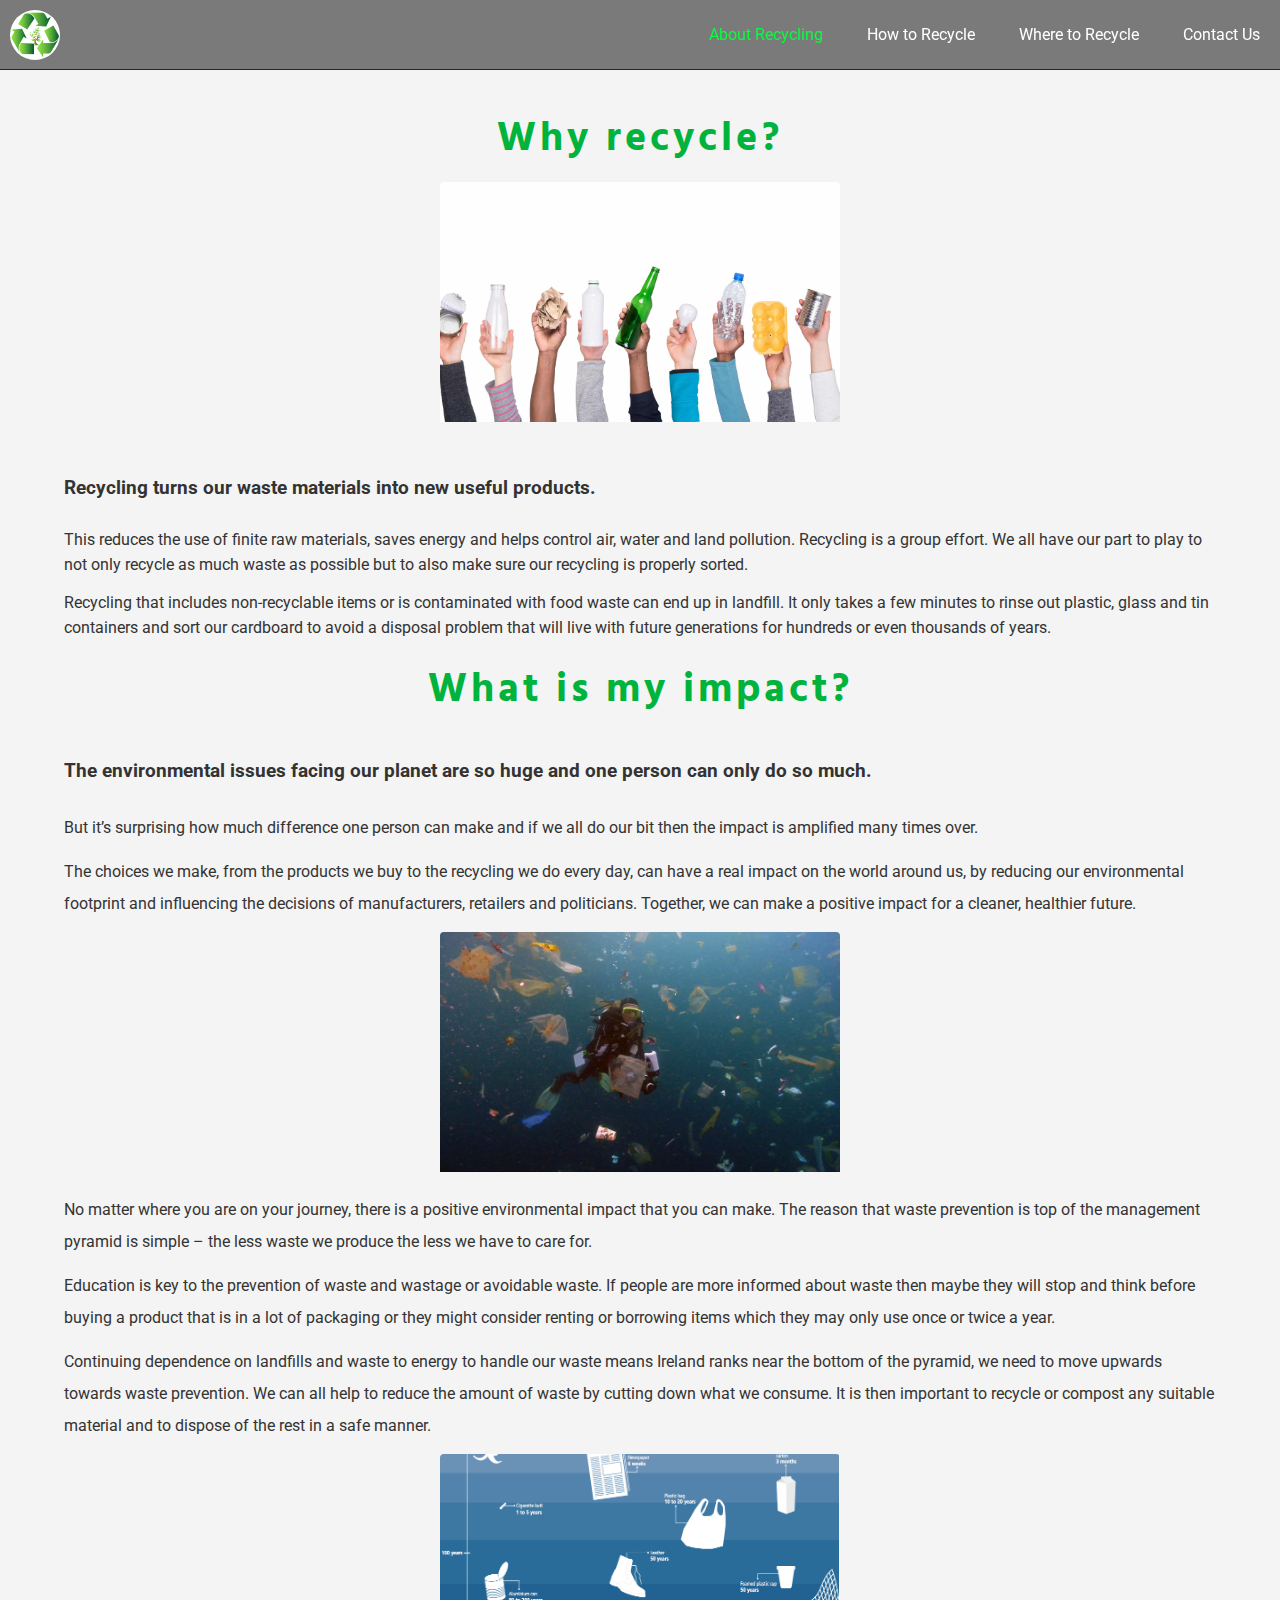
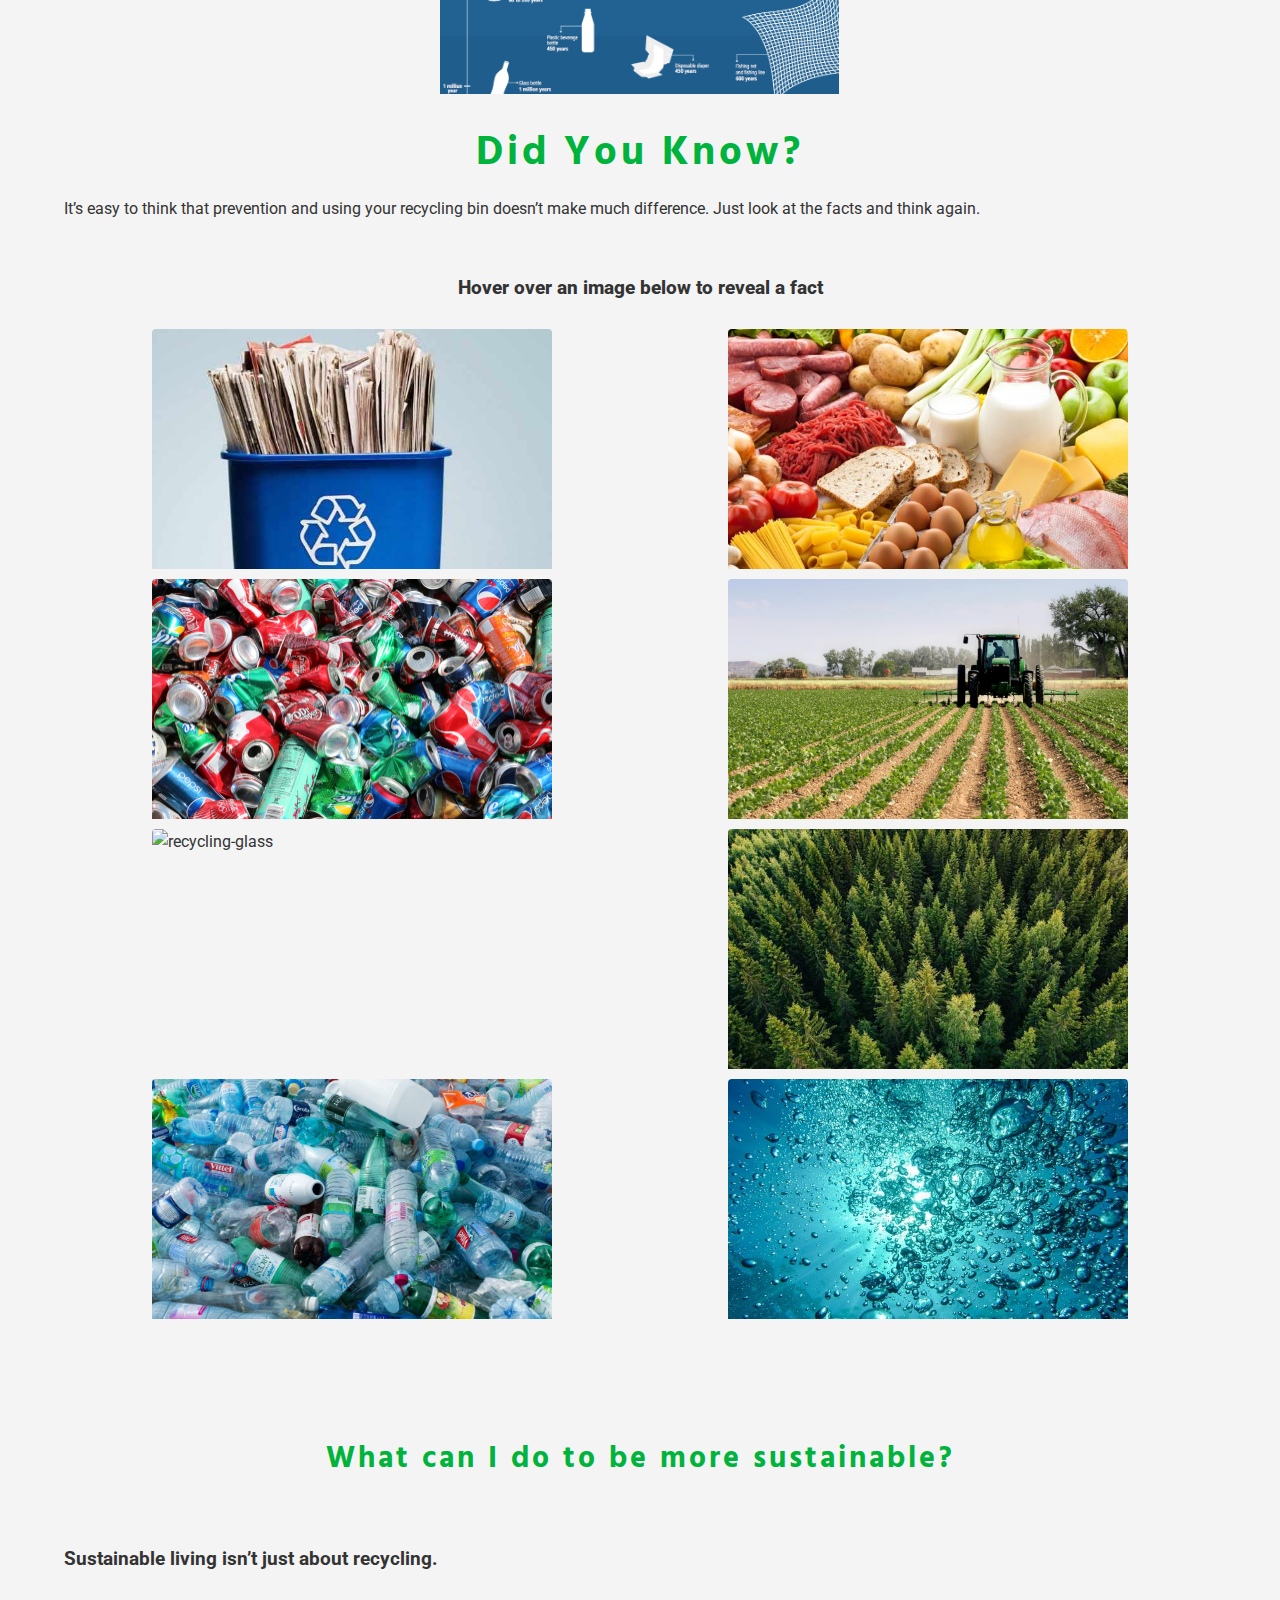
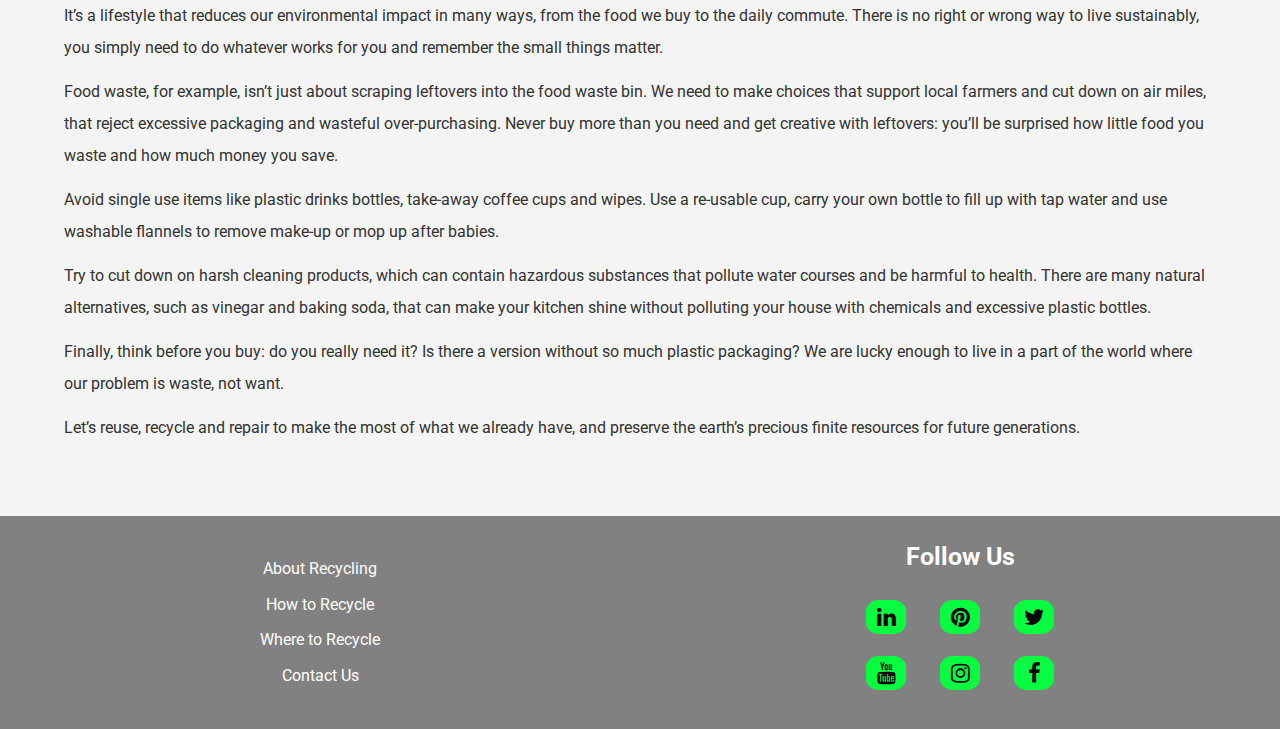
==== commit 02e1989d: "Fixed issues" ====
--- a/about.html
+++ b/about.html
@@ -2,282 +2,284 @@
 <html lang="en">
 
 <head>
-   <meta charset="UTF-8">
-   <meta name="viewport" content="width=device-width, initial-scale=1.0">
-   <meta http-equiv="X-UA-Compatible" content="ie=edge">
-   <!-- Google Font -->
-   <link href="https://fonts.googleapis.com/css?family=Roboto|Hind&display=swap" rel="stylesheet">
-
-   <!-- Add icon library -->
-   <link rel="stylesheet" href="https://cdnjs.cloudflare.com/ajax/libs/font-awesome/4.7.0/css/font-awesome.min.css">
-
-   <!-- Styles -->
-   <link rel="stylesheet" href="./assets/css/index.css" type="text/css">
-   <link rel="stylesheet" href="./assets/css/menu.css" type="text/css">
-   <link rel="stylesheet" href="./assets/css/about.css" type="text/css">
-
-   <title><title>Recycling | About</title></title>
+  <meta charset="UTF-8">
+  <meta name="viewport" content="width=device-width, initial-scale=1.0">
+  <meta http-equiv="X-UA-Compatible" content="ie=edge">
+  <!-- Google Font -->
+  <link href="https://fonts.googleapis.com/css?family=Roboto|Hind&display=swap" rel="stylesheet">
+
+  <!-- Add icon library -->
+  <link rel="stylesheet" href="https://cdnjs.cloudflare.com/ajax/libs/font-awesome/4.7.0/css/font-awesome.min.css">
+
+  <!-- Styles -->
+  <link rel="stylesheet" href="./assets/css/index.css" type="text/css">
+  <link rel="stylesheet" href="./assets/css/menu.css" type="text/css">
+  <link rel="stylesheet" href="./assets/css/about.css" type="text/css">
+
+  <title>
+    <title>Recycling | About</title>
 </head>
 
 <body>
-   <header>
-      <nav class="main-menu">
-         <a href="./index.html">
-            <img id="logo" src="./assets/img/logo.jpg" alt="logo" width="50">
-         </a>
-         <input type="checkbox" id="toggle" />
-         <label for="toggle" class="hamburger">
-            <div class="top-bun"></div>
-            <div class="meat"></div>
-            <div class="bottom-bun"></div>
-         </label>
-
-         <div class="menu">
-            <ul>
-               <li><a href="#" class="active">About Recycling</a></li>
-               <li><a href="./howToRecycle.html">How to Recycle</a></li>
-               <li><a href="./whereToRecycle.html">Where to Recycle</a></li>
-               <li><a href="./contact.html">Contact Us</a></li>
-            </ul>
-         </div>
+  <header>
+    <nav class="main-menu">
+      <a href="./index.html">
+        <img id="logo" src="./assets/img/logo.jpg" alt="logo" width="50">
+      </a>
+      <input type="checkbox" id="toggle" />
+      <label for="toggle" class="hamburger">
+        <div class="top-bun"></div>
+        <div class="meat"></div>
+        <div class="bottom-bun"></div>
+      </label>
+
+      <div class="menu">
+        <ul>
+          <li><a href="#" class="active">About Recycling</a></li>
+          <li><a href="./howToRecycle.html">How to Recycle</a></li>
+          <li><a href="./whereToRecycle.html">Where to Recycle</a></li>
+          <li><a href="./contact.html">Contact Us</a></li>
+        </ul>
+      </div>
+    </nav>
+  </header>
+
+  <div class="container-about">
+    <section id="why">
+      <h2>Why recycle?</h2>
+      <img src="./assets/img/about_imgs/recyclehand.jpg" alt="hands-holding-recyclable-items"
+        class="image-responsive" />
+
+      <h3>Recycling turns our waste materials into new useful products.</h3>
+      <p>This reduces the use of finite raw materials, saves energy and helps
+        control air, water and land pollution.
+        Recycling is a group effort. We all have our part to play to not only
+        recycle as much waste as possible but to also make sure our recycling
+        is properly sorted.
+      </p>
+
+      <p>
+        Recycling that includes non-recyclable items or is contaminated with food
+        waste can end up in landfill.
+        It only takes a few minutes to rinse out plastic, glass and tin
+        containers and sort our cardboard to avoid a disposal problem that will
+        live with future generations for hundreds or even thousands of years.
+      </p>
+    </section>
+    <!--end of section = "why"-->
+
+
+    <section id="impact">
+      <h2>What is my impact?</h2>
+      <h3>The environmental issues facing our planet are so huge and one person
+        can only do so much. </h3>
+      <p>But it’s surprising how much difference one person
+        can make and if we all do our bit then the impact is amplified many
+        times over.
+      </p>
+      <p>
+        The choices we make, from the products we buy to the recycling we do every
+        day, can have a real impact on the world around us, by reducing our
+        environmental footprint and influencing the decisions of manufacturers,
+        retailers and politicians. Together, we can make a positive impact for a
+        cleaner, healthier future.
+      </p>
+    </section>
+    <!--end of section = "impact"-->
+
+    <div class="container-picflex">
+      <img src="./assets/img/about_imgs/plasticocean.jpg" alt="plastics-in-ocean" class="image-responsive" />
+      <!--end of div class = "pic-left"-->
+    </div>
+    <!--end of div class = "container-picflex"-->
+
+    <section id="impact2">
+      <p>
+        No matter where you are on your journey, there is a positive environmental
+        impact that you can make.
+        The reason that waste prevention is top of the management pyramid is
+        simple – the less waste we produce the less we have to care for.
+      </p>
+      <p>Education is key to the prevention of waste and wastage or avoidable
+        waste. If people are more informed about waste then maybe they will stop
+        and think before buying a product that is in a lot of packaging or they
+        might consider renting or borrowing items which they may only use once or
+        twice a year.
+      </p>
+      <p>
+        Continuing dependence on landfills and waste to energy to handle our
+        waste means Ireland ranks near the bottom of the pyramid, we need to move
+        upwards towards waste prevention. We can all help to reduce the amount of
+        waste by cutting down what we consume. It is then important to recycle or
+        compost any suitable material and to dispose of the rest in a safe manner.
+      </p>
+      <img src="./assets/img/about_imgs/decomposesea.png" alt="decompose-rate-in-the-sea" class="image-responsive" />
+    </section>
+    <!--end of section class = "impact2"-->
+
+
+    <section id="Didyouknow">
+      <h2>Did You Know?</h2>
+      <p>
+        It’s easy to think that prevention and using your recycling bin
+        doesn’t make much difference. Just look at the facts and think again.
+      </p>
+      <h3>Hover over an image below to reveal a fact</h3>
+    </section>
+    <!--end of section class = "Didyouknow"-->
+
+    <div class="containerflexpicoverlay">
+      <div class="container-box1">
+        <div class="picoverlay">
+          <img src="./assets/img/about_imgs/recycledpaper.jpg" alt="recycling-paper" class="image-responsive">
+          <div class="overlay">
+            <div class="text">It is possible to recycle one sheet of printer paper up to 7 times</div>
+          </div>
+          <!--end of div class = overlay"-->
+        </div>
+        <!--end of div class = "containerflexpicoverlay"-->
+
+
+        <div class="picoverlay">
+          <img src="./assets/img/about_imgs/aluminiumcans.png" alt="aluminium-cans" class="image-responsive">
+          <div class="overlay">
+            <div class="text">If you recycle one aluminium can today,
+              it can be made into a new can, get filled and be back on the shelf in just <strong>six</strong> weeks
+            </div>
+          </div>
+          <!--end of div class = overlay"-->
+        </div>
+        <!--end of div class = "picoverlay2""-->
+
+        <div class="picoverlay">
+          <img src="./assets/img/about_imgs/glassrecycle.jpg" alt="recycling-glass" class="image-responsive">
+          <div class="overlay">
+            <div class="text">Over a ton of natural resources are saved for every ton of glass recycled</div>
+          </div>
+          <!--end of div class = overlay"-->
+        </div>
+        <!--end of div class = "picoverlay3""-->
+
+        <div class="picoverlay">
+          <img src="./assets/img/about_imgs/plasticbottles.jpg" alt="plastic-bottles" class="image-responsive">
+          <div class="overlay">
+            <div class="text">Recycling just 1 tonne of plastics saves 1,000–2,000 gallons of petroleum</div>
+          </div>
+          <!--end of div class = overlay"-->
+        </div>
+        <!--end of div class = "picoverlay4""-->
+      </div>
+      <div class="container-box2">
+        <div class="picoverlay">
+          <img src="./assets/img/about_imgs/food.jpg" alt="display-of-food" class="image-responsive">
+          <div class="overlay">
+            <div class="text">One million tonnes of food waste is produced in Ireland annually.
+              That’s enough food waste to fill Croke Park two and a half times!
+            </div>
+          </div>
+          <!--end of div class = overlay"-->
+        </div>
+        <!--end of div class = "picoverlay5""-->
+
+        <div class="picoverlay">
+          <img src="./assets/img/about_imgs/farmcrops.jpg" alt="tractor-on-farmland" class="image-responsive">
+          <div class="overlay">
+            <div class="text">Over ⅓ of the food produced globally goes to waste</div>
+          </div>
+          <!--end of div class = overlay"-->
+        </div>
+        <!--end of div class = "picoverlay6""-->
+
+        <div class="picoverlay">
+          <img src="./assets/img/about_imgs/trees.jpg" alt="trees" class="image-responsive">
+          <div class="overlay">
+            <div class="text">Each ton of recycled paper can save 17 trees,
+              2 cubic metres of landfill space &amp; 7,000 gallons of water</div>
+          </div>
+          <!--end of div class = overlay"-->
+        </div>
+        <!--end of div class = "picoverlay7""-->
+
+        <div class="picoverlay">
+          <img src="./assets/img/about_imgs/water.jpg" alt="water" class="image-responsive">
+          <div class="overlay">
+            <div class="text">25% of the world’s freshwater supply is used to grow
+              food that is never eaten</div>
+          </div>
+          <!--end of div class = overlay"-->
+        </div>
+        <!--end of div class = "picoverlay8""-->
+
+      </div>
+      <!---end of "containerflexpicoverlay"-->
+    </div>
+
+    <section id="sustainable">
+      <h2>What can I do to be more sustainable?</h2>
+      <h3>Sustainable living isn’t just about recycling.</h3>
+
+      <p>It’s a lifestyle that reduces our environmental impact in many ways, from the food we buy to the daily commute.
+        There is no right or wrong way to live sustainably, you simply need to do whatever works for you and remember
+        the small things matter.
+      </p>
+
+      <p>Food waste, for example, isn’t just about scraping leftovers into the food waste bin. We need to make choices
+        that support
+        local farmers and cut down on air miles, that reject excessive packaging and wasteful over-purchasing.
+        Never buy more than you need and get creative with leftovers: you’ll be surprised how little food you waste and
+        how much money you save.
+      </p>
+
+      <p>Avoid single use items like plastic drinks bottles, take-away coffee cups and wipes. Use a re-usable cup, carry
+        your own bottle to fill up
+        with tap water and use washable flannels to remove make-up or mop up after babies.
+      </p>
+
+      <p>Try to cut down on harsh cleaning products, which can contain hazardous substances that pollute water courses
+        and be harmful to health.
+        There are many natural alternatives, such as vinegar and baking soda, that can make your kitchen shine without
+        polluting your house with
+        chemicals and excessive plastic bottles.
+      </p>
+
+      <p>Finally, think before you buy: do you really need it? Is there a version without so much plastic packaging?
+        We are lucky enough to live in a part of the world where our problem is waste, not want.
+      </p>
+      <p>Let’s reuse, recycle and repair to make the
+        most of what we already have, and preserve the earth’s precious finite resources for future generations.
+      </p>
+    </section>
+
+  </div>
+  <!--.container -->
+
+  <footer>
+    <section class=social-media>
+      <h4>Follow Us</h4>
+      <nav>
+        <ul class="social-icons-first">
+          <li><a href="#" class="fa fa-linkedin"></a></li>
+          <li><a href="#" class="fa fa-pinterest"></a></li>
+          <li><a href="#" class="fa fa-twitter"></a></li>
+        </ul>
+        <ul class="social-icons-second">
+          <li><a href="#" class="fa fa-youtube"></a></li>
+          <li><a href="#" class="fa fa-instagram"></a></li>
+          <li><a href="#" class="fa fa-facebook"></a></li>
+        </ul>
       </nav>
-   </header>
-
-   <div class="container-about">
-      <section id="why">
-        <h2>Why recycle?</h2>
-        <img src="./assets/img/about_imgs/recyclehand.jpg" alt="hands-holding-recyclable-items" class="image-responsive" />
-  
-        <h3>Recycling turns our waste materials into new useful products.</h3>
-        <p>This reduces the use of finite raw materials, saves energy and helps
-          control air, water and land pollution.
-          Recycling is a group effort. We all have our part to play to not only
-          recycle as much waste as possible but to also make sure our recycling
-          is properly sorted.
-        </p>
-  
-        <p>
-          Recycling that includes non-recyclable items or is contaminated with food
-          waste can end up in landfill.
-          It only takes a few minutes to rinse out plastic, glass and tin
-          containers and sort our cardboard to avoid a disposal problem that will
-          live with future generations for hundreds or even thousands of years.
-        </p>
-      </section>
-      <!--end of section = "why"-->
-  
-  
-      <section id="impact">
-        <h2>What is my impact?</h2>
-        <h3>The environmental issues facing our planet are so huge and one person
-          can only do so much. </h3>
-        <p>But it’s surprising how much difference one person
-          can make and if we all do our bit then the impact is amplified many
-          times over.
-        </p>
-        <p>
-          The choices we make, from the products we buy to the recycling we do every
-          day, can have a real impact on the world around us, by reducing our
-          environmental footprint and influencing the decisions of manufacturers,
-          retailers and politicians. Together, we can make a positive impact for a
-          cleaner, healthier future.
-        </p>
-      </section>
-      <!--end of section = "impact"-->
-  
-      <div class="container-picflex">
-          <img src="./assets/img/about_imgs/plasticocean.jpg" alt="plastics-in-ocean" class="image-responsive" />
-        <!--end of div class = "pic-left"-->
-      </div>
-      <!--end of div class = "container-picflex"-->
-  
-      <section id="impact2">
-        <p>
-          No matter where you are on your journey, there is a positive environmental
-          impact that you can make.
-          The reason that waste prevention is top of the management pyramid is
-          simple – the less waste we produce the less we have to care for.
-        </p>
-        <p>Education is key to the prevention of waste and wastage or avoidable
-          waste. If people are more informed about waste then maybe they will stop
-          and think before buying a product that is in a lot of packaging or they
-          might consider renting or borrowing items which they may only use once or
-          twice a year.
-        </p>
-        <p>
-          Continuing dependence on landfills and waste to energy to handle our
-          waste means Ireland ranks near the bottom of the pyramid, we need to move
-          upwards towards waste prevention. We can all help to reduce the amount of
-          waste by cutting down what we consume. It is then important to recycle or
-          compost any suitable material and to dispose of the rest in a safe manner.
-        </p>
-        <img src="./assets/img/about_imgs/decomposesea.png" alt="decompose-rate-in-the-sea" class="image-responsive" />
-      </section>
-      <!--end of section class = "impact2"-->
-  
-  
-      <section id="Didyouknow">
-        <h2>Did You Know?</h2>
-        <p>
-          It’s easy to think that prevention and using your recycling bin
-          doesn’t make much difference. Just look at the facts and think again.
-        </p>
-        <h3>Hover over an image below to reveal a fact</h3>
-      </section>
-      <!--end of section class = "Didyouknow"-->
-  
-      <div class="containerflexpicoverlay">
-        <div class="container-box1">
-          <div class="picoverlay">
-            <img src="./assets/img/about_imgs/recycledpaper.jpg" alt="recycling-paper" class="image-responsive">
-            <div class="overlay">
-              <div class="text">It is possible to recycle one sheet of printer paper up to 7 times</div>
-            </div>
-            <!--end of div class = overlay"-->
-          </div>
-          <!--end of div class = "containerflexpicoverlay"-->
-  
-  
-          <div class="picoverlay">
-            <img src="./assets/img/about_imgs/aluminiumcans.png" alt="aluminium-cans" class="image-responsive">
-            <div class="overlay">
-              <div class="text">If you recycle one aluminium can today,
-                it can be made into a new can, get filled and be back on the shelf in just <strong>six</strong> weeks
-              </div>
-            </div>
-            <!--end of div class = overlay"-->
-          </div>
-          <!--end of div class = "picoverlay2""-->
-  
-          <div class="picoverlay">
-            <img src="./assets/img/about_imgs/glassrecycle.jpg" alt="recycling-glass" class="image-responsive">
-            <div class="overlay">
-              <div class="text">Over a ton of natural resources are saved for every ton of glass recycled</div>
-            </div>
-            <!--end of div class = overlay"-->
-          </div>
-          <!--end of div class = "picoverlay3""-->
-  
-          <div class="picoverlay">
-            <img src="./assets/img/about_imgs/plasticbottles.jpg" alt="plastic-bottles" class="image-responsive">
-            <div class="overlay">
-              <div class="text">Recycling just 1 tonne of plastics saves 1,000–2,000 gallons of petroleum</div>
-            </div>
-            <!--end of div class = overlay"-->
-          </div>
-          <!--end of div class = "picoverlay4""-->
-        </div>
-        <div class="container-box2">
-          <div class="picoverlay">
-            <img src="./assets/img/about_imgs/food.jpg" alt="display-of-food" class="image-responsive">
-            <div class="overlay">
-              <div class="text">One million tonnes of food waste is produced in Ireland annually.
-                That’s enough food waste to fill Croke Park two and a half times!
-              </div>
-            </div>
-            <!--end of div class = overlay"-->
-          </div>
-          <!--end of div class = "picoverlay5""-->
-  
-          <div class="picoverlay">
-            <img src="./assets/img/about_imgs/farmcrops.jpg" alt="tractor-on-farmland" class="image-responsive">
-            <div class="overlay">
-              <div class="text">Over ⅓ of the food produced globally goes to waste</div>
-            </div>
-            <!--end of div class = overlay"-->
-          </div>
-          <!--end of div class = "picoverlay6""-->
-  
-          <div class="picoverlay">
-            <img src="./assets/img/about_imgs/trees.jpg" alt="trees" class="image-responsive">
-            <div class="overlay">
-              <div class="text">Each ton of recycled paper can save 17 trees,
-                2 cubic metres of landfill space &amp; 7,000 gallons of water</div>
-            </div>
-            <!--end of div class = overlay"-->
-          </div>
-          <!--end of div class = "picoverlay7""-->
-  
-          <div class="picoverlay">
-            <img src="./assets/img/about_imgs/water.jpg" alt="water" class="image-responsive">
-            <div class="overlay">
-              <div class="text">25% of the world’s freshwater supply is used to grow
-                food that is never eaten</div>
-            </div>
-            <!--end of div class = overlay"-->
-          </div>
-          <!--end of div class = "picoverlay8""-->
-  
-        </div>
-        <!---end of "containerflexpicoverlay"-->
-      </div>
-      
-      <section id="sustainable">
-        <h2>What can I do to be more sustainable?</h2>
-        <h3>Sustainable living isn’t just about recycling.</h3>
-  
-        <p>It’s a lifestyle that reduces our environmental impact in many ways, from the food we buy to the daily commute.
-          There is no right or wrong way to live sustainably, you simply need to do whatever works for you and remember
-          the small things matter.
-        </p>
-  
-        <p>Food waste, for example, isn’t just about scraping leftovers into the food waste bin. We need to make choices
-          that support
-          local farmers and cut down on air miles, that reject excessive packaging and wasteful over-purchasing.
-          Never buy more than you need and get creative with leftovers: you’ll be surprised how little food you waste and
-          how much money you save.
-        </p>
-  
-        <p>Avoid single use items like plastic drinks bottles, take-away coffee cups and wipes. Use a re-usable cup, carry
-          your own bottle to fill up
-          with tap water and use washable flannels to remove make-up or mop up after babies.
-        </p>
-  
-        <p>Try to cut down on harsh cleaning products, which can contain hazardous substances that pollute water courses
-          and be harmful to health.
-          There are many natural alternatives, such as vinegar and baking soda, that can make your kitchen shine without
-          polluting your house with
-          chemicals and excessive plastic bottles.
-        </p>
-  
-        <p>Finally, think before you buy: do you really need it? Is there a version without so much plastic packaging?
-          We are lucky enough to live in a part of the world where our problem is waste, not want.
-        </p>
-        <p>Let’s reuse, recycle and repair to make the
-          most of what we already have, and preserve the earth’s precious finite resources for future generations.
-        </p>
-      </section>
-  
-    </div>
-    <!--.container -->
-
-   <footer>
-      <section class=social-media>
-         <h4>Follow Us</h4>
-         <ul>
-            <div class="social-icons-first">
-               <li><a href="#" class="fa fa-linkedin"></a></li>
-               <li><a href="#" class="fa fa-pinterest"></a></li>
-               <li><a href="#" class="fa fa-twitter"></a></li>
-            </div>
-            <div class="social-icons-second">
-               <li><a href="#" class="fa fa-youtube"></a></li>
-               <li><a href="#" class="fa fa-instagram"></a></li>
-               <li><a href="#" class="fa fa-facebook"></a></li>
-            </div>
-         </ul>
-      </section>
-
-      <nav class="footer-menu">
-         <ul>
-            <li><a href="#">About Recycling</a></li>
-            <li><a href="./howToRecycle.html">How to Recycle</a></li>
-            <li><a href="./whereToRecycle.html">Where to Recycle</a></li>
-            <li><a href="./contact.html">Contact Us</a></li>
-         </ul>
-      </nav>
-   </footer>
-   <script src="./assets/js/scrollUpButton.js"></script>
+    </section>
+
+    <nav class="footer-menu">
+      <ul>
+        <li><a href="#">About Recycling</a></li>
+        <li><a href="./howToRecycle.html">How to Recycle</a></li>
+        <li><a href="./whereToRecycle.html">Where to Recycle</a></li>
+        <li><a href="./contact.html">Contact Us</a></li>
+      </ul>
+    </nav>
+  </footer>
+  <script src="./assets/js/scrollUpButton.js"></script>
 </body>
 
 </html>--- a/assets/css/index.css
+++ b/assets/css/index.css
@@ -339,16 +339,12 @@
    justify-content: center;
 }
 
-footer .social-media ul .social-icons-first {
-   margin-right: 20px;
-}
-
 footer .social-media .fa {
    padding: 6px;
    font-size: 22px;
    width: 40px;
    text-decoration: none;
-   margin: 5px 2px;
+   margin: 11px 12px;
    border-radius: 33%;
 
    color: black;
